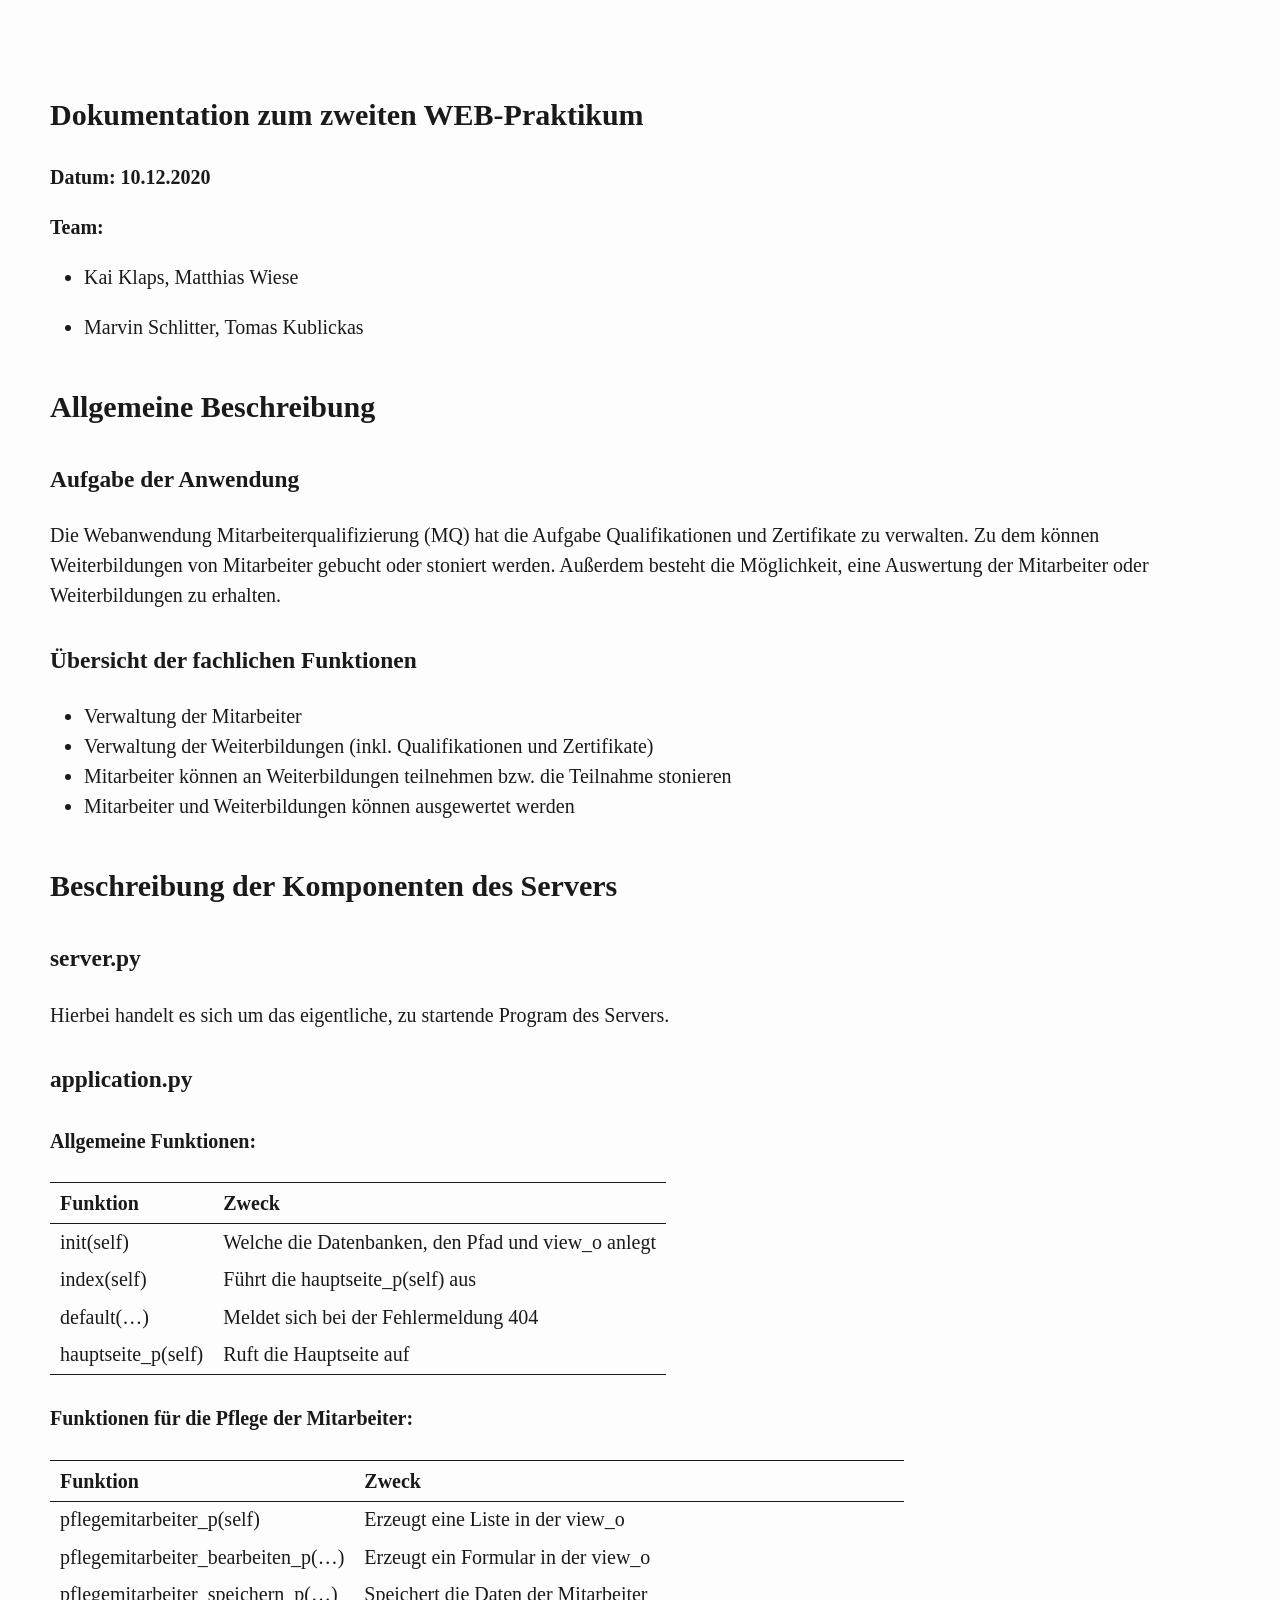
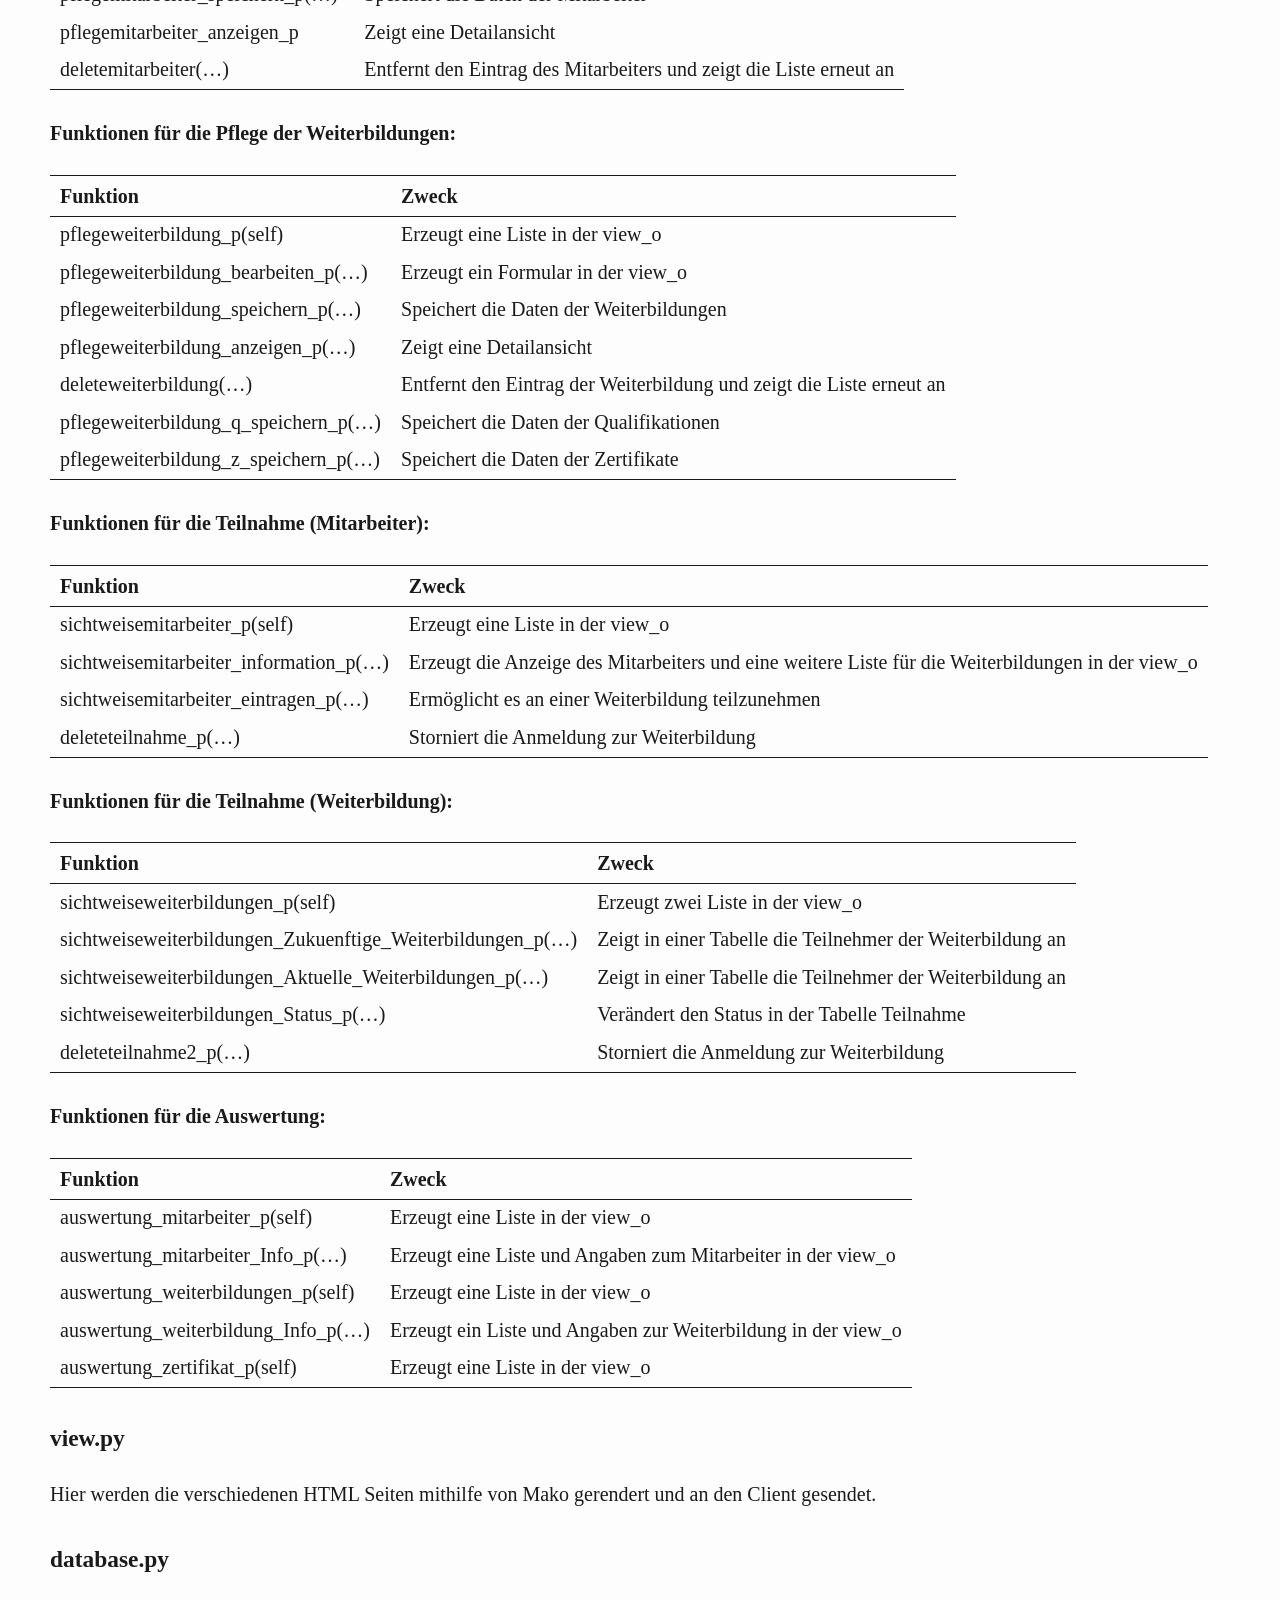
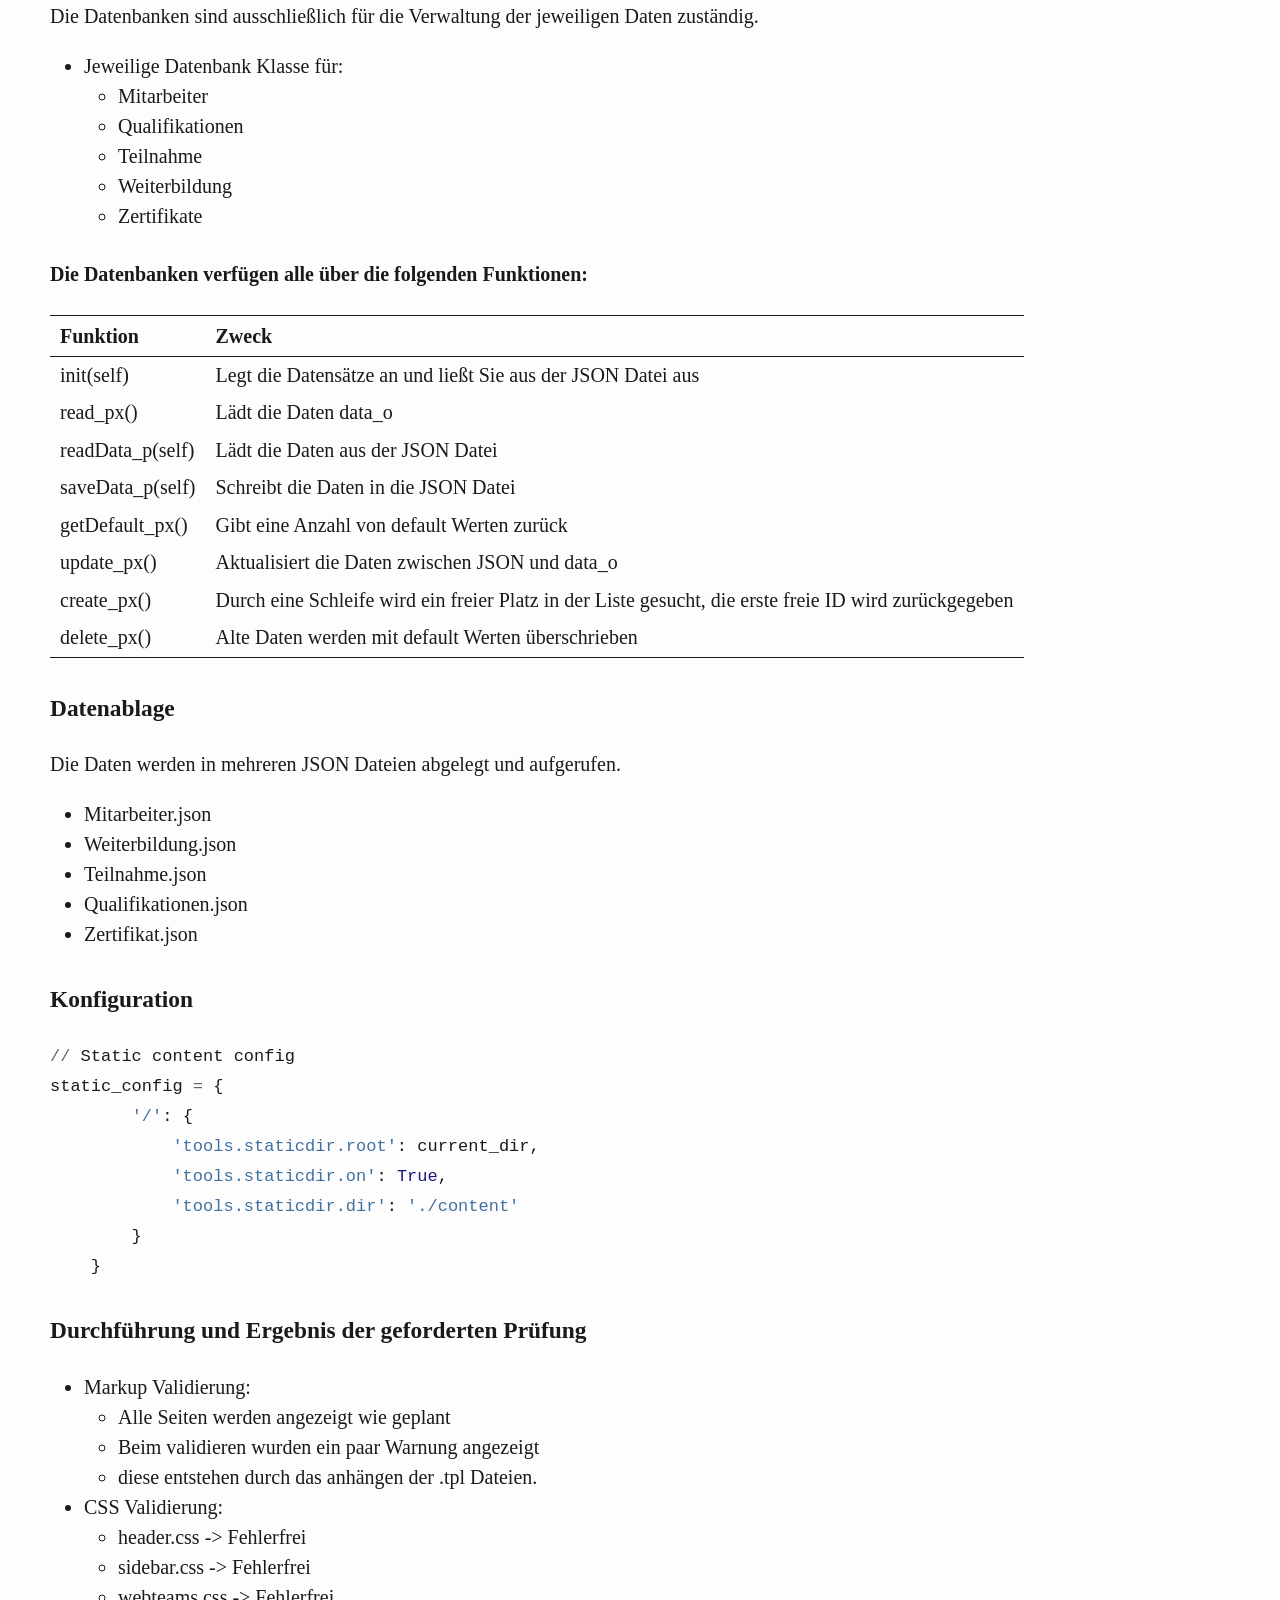
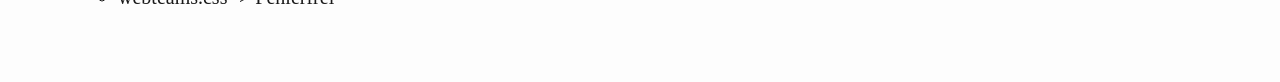
==== Praktikum-2/mq/doc/Doku.html @ 9170c2a6 "initial upload" ====
<!DOCTYPE html>
<html xmlns="http://www.w3.org/1999/xhtml" lang="" xml:lang="">
<head>
  <meta charset="utf-8" />
  <meta name="generator" content="pandoc" />
  <meta name="viewport" content="width=device-width, initial-scale=1.0, user-scalable=yes" />
  <title>Doku</title>
  <style>
    html {
      line-height: 1.5;
      font-family: Georgia, serif;
      font-size: 20px;
      color: #1a1a1a;
      background-color: #fdfdfd;
    }
    body {
      margin: 0 auto;
      max-width: 66em;
      padding-left: 50px;
      padding-right: 50px;
      padding-top: 50px;
      padding-bottom: 50px;
      hyphens: auto;
      word-wrap: break-word;
      text-rendering: optimizeLegibility;
      font-kerning: normal;
    }
    @media (max-width: 600px) {
      body {
        font-size: 0.9em;
        padding: 1em;
      }
    }
    @media print {
      body {
        background-color: transparent;
        color: black;
        font-size: 12pt;
      }
      p, h2, h3 {
        orphans: 3;
        widows: 3;
      }
      h2, h3, h4 {
        page-break-after: avoid;
      }
    }
    p {
      margin: 1em 0;
    }
    a {
      color: #1a1a1a;
    }
    a:visited {
      color: #1a1a1a;
    }
    img {
      max-width: 100%;
    }
    h1, h2, h3, h4, h5, h6 {
      margin-top: 1.4em;
    }
    h5, h6 {
      font-size: 1em;
      font-style: italic;
    }
    h6 {
      font-weight: normal;
    }
    ol, ul {
      padding-left: 1.7em;
      margin-top: 1em;
    }
    li > ol, li > ul {
      margin-top: 0;
    }
    blockquote {
      margin: 1em 0 1em 1.7em;
      padding-left: 1em;
      border-left: 2px solid #e6e6e6;
      color: #606060;
    }
    code {
      font-family: Menlo, Monaco, 'Lucida Console', Consolas, monospace;
      font-size: 85%;
      margin: 0;
    }
    pre {
      margin: 1em 0;
      overflow: auto;
    }
    pre code {
      padding: 0;
      overflow: visible;
    }
    .sourceCode {
     background-color: transparent;
     overflow: visible;
    }
    hr {
      background-color: #1a1a1a;
      border: none;
      height: 1px;
      margin: 1em 0;
    }
    table {
      margin: 1em 0;
      border-collapse: collapse;
      width: 100%;
      overflow-x: auto;
      display: block;
      font-variant-numeric: lining-nums tabular-nums;
    }
    table caption {
      margin-bottom: 0.75em;
    }
    tbody {
      margin-top: 0.5em;
      border-top: 1px solid #1a1a1a;
      border-bottom: 1px solid #1a1a1a;
    }
    th {
      border-top: 1px solid #1a1a1a;
      padding: 0.25em 0.5em 0.25em 0.5em;
    }
    td {
      padding: 0.125em 0.5em 0.25em 0.5em;
    }
    header {
      margin-bottom: 4em;
      text-align: center;
    }
    #TOC li {
      list-style: none;
    }
    #TOC a:not(:hover) {
      text-decoration: none;
    }
    code{white-space: pre-wrap;}
    span.smallcaps{font-variant: small-caps;}
    span.underline{text-decoration: underline;}
    div.column{display: inline-block; vertical-align: top; width: 50%;}
    div.hanging-indent{margin-left: 1.5em; text-indent: -1.5em;}
    ul.task-list{list-style: none;}
    pre > code.sourceCode { white-space: pre; position: relative; }
    pre > code.sourceCode > span { display: inline-block; line-height: 1.25; }
    pre > code.sourceCode > span:empty { height: 1.2em; }
    code.sourceCode > span { color: inherit; text-decoration: inherit; }
    div.sourceCode { margin: 1em 0; }
    pre.sourceCode { margin: 0; }
    @media screen {
    div.sourceCode { overflow: auto; }
    }
    @media print {
    pre > code.sourceCode { white-space: pre-wrap; }
    pre > code.sourceCode > span { text-indent: -5em; padding-left: 5em; }
    }
    pre.numberSource code
      { counter-reset: source-line 0; }
    pre.numberSource code > span
      { position: relative; left: -4em; counter-increment: source-line; }
    pre.numberSource code > span > a:first-child::before
      { content: counter(source-line);
        position: relative; left: -1em; text-align: right; vertical-align: baseline;
        border: none; display: inline-block;
        -webkit-touch-callout: none; -webkit-user-select: none;
        -khtml-user-select: none; -moz-user-select: none;
        -ms-user-select: none; user-select: none;
        padding: 0 4px; width: 4em;
        color: #aaaaaa;
      }
    pre.numberSource { margin-left: 3em; border-left: 1px solid #aaaaaa;  padding-left: 4px; }
    div.sourceCode
      {   }
    @media screen {
    pre > code.sourceCode > span > a:first-child::before { text-decoration: underline; }
    }
    code span.al { color: #ff0000; font-weight: bold; } /* Alert */
    code span.an { color: #60a0b0; font-weight: bold; font-style: italic; } /* Annotation */
    code span.at { color: #7d9029; } /* Attribute */
    code span.bn { color: #40a070; } /* BaseN */
    code span.bu { } /* BuiltIn */
    code span.cf { color: #007020; font-weight: bold; } /* ControlFlow */
    code span.ch { color: #4070a0; } /* Char */
    code span.cn { color: #880000; } /* Constant */
    code span.co { color: #60a0b0; font-style: italic; } /* Comment */
    code span.cv { color: #60a0b0; font-weight: bold; font-style: italic; } /* CommentVar */
    code span.do { color: #ba2121; font-style: italic; } /* Documentation */
    code span.dt { color: #902000; } /* DataType */
    code span.dv { color: #40a070; } /* DecVal */
    code span.er { color: #ff0000; font-weight: bold; } /* Error */
    code span.ex { } /* Extension */
    code span.fl { color: #40a070; } /* Float */
    code span.fu { color: #06287e; } /* Function */
    code span.im { } /* Import */
    code span.in { color: #60a0b0; font-weight: bold; font-style: italic; } /* Information */
    code span.kw { color: #007020; font-weight: bold; } /* Keyword */
    code span.op { color: #666666; } /* Operator */
    code span.ot { color: #007020; } /* Other */
    code span.pp { color: #bc7a00; } /* Preprocessor */
    code span.sc { color: #4070a0; } /* SpecialChar */
    code span.ss { color: #bb6688; } /* SpecialString */
    code span.st { color: #4070a0; } /* String */
    code span.va { color: #19177c; } /* Variable */
    code span.vs { color: #4070a0; } /* VerbatimString */
    code span.wa { color: #60a0b0; font-weight: bold; font-style: italic; } /* Warning */
    .display.math{display: block; text-align: center; margin: 0.5rem auto;}
  </style>
  <!--[if lt IE 9]>
    <script src="//cdnjs.cloudflare.com/ajax/libs/html5shiv/3.7.3/html5shiv-printshiv.min.js"></script>
  <![endif]-->
</head>
<body>
<h2 id="dokumentation-zum-zweiten-web-praktikum">Dokumentation zum zweiten WEB-Praktikum</h2>
<p><strong>Datum: 10.12.2020</strong></p>
<p><strong>Team:</strong></p>
<ul>
<li><p>Kai Klaps, Matthias Wiese</p></li>
<li><p>Marvin Schlitter, Tomas Kublickas</p></li>
</ul>
<h2 id="allgemeine-beschreibung">Allgemeine Beschreibung</h2>
<h3 id="aufgabe-der-anwendung">Aufgabe der Anwendung</h3>
<p>Die Webanwendung Mitarbeiterqualifizierung (MQ) hat die Aufgabe Qualifikationen und Zertifikate zu verwalten. Zu dem können Weiterbildungen von Mitarbeiter gebucht oder stoniert werden. Außerdem besteht die Möglichkeit, eine Auswertung der Mitarbeiter oder Weiterbildungen zu erhalten.</p>
<h3 id="übersicht-der-fachlichen-funktionen">Übersicht der fachlichen Funktionen</h3>
<ul>
<li>Verwaltung der Mitarbeiter</li>
<li>Verwaltung der Weiterbildungen (inkl. Qualifikationen und Zertifikate)</li>
<li>Mitarbeiter können an Weiterbildungen teilnehmen bzw. die Teilnahme stonieren</li>
<li>Mitarbeiter und Weiterbildungen können ausgewertet werden</li>
</ul>
<h2 id="beschreibung-der-komponenten-des-servers">Beschreibung der Komponenten des Servers</h2>
<h3 id="server.py">server.py</h3>
<p>Hierbei handelt es sich um das eigentliche, zu startende Program des Servers.</p>
<h3 id="application.py">application.py</h3>
<h4 id="allgemeine-funktionen">Allgemeine Funktionen:</h4>
<table>
<thead>
<tr class="header">
<th style="text-align: left;">Funktion</th>
<th style="text-align: left;">Zweck</th>
</tr>
</thead>
<tbody>
<tr class="odd">
<td style="text-align: left;">init(self)</td>
<td style="text-align: left;">Welche die Datenbanken, den Pfad und view_o anlegt</td>
</tr>
<tr class="even">
<td style="text-align: left;">index(self)</td>
<td style="text-align: left;">Führt die hauptseite_p(self) aus</td>
</tr>
<tr class="odd">
<td style="text-align: left;">default(…)</td>
<td style="text-align: left;">Meldet sich bei der Fehlermeldung 404</td>
</tr>
<tr class="even">
<td style="text-align: left;">hauptseite_p(self)</td>
<td style="text-align: left;">Ruft die Hauptseite auf</td>
</tr>
</tbody>
</table>
<h4 id="funktionen-für-die-pflege-der-mitarbeiter">Funktionen für die Pflege der Mitarbeiter:</h4>
<table>
<thead>
<tr class="header">
<th style="text-align: left;">Funktion</th>
<th style="text-align: left;">Zweck</th>
</tr>
</thead>
<tbody>
<tr class="odd">
<td style="text-align: left;">pflegemitarbeiter_p(self)</td>
<td style="text-align: left;">Erzeugt eine Liste in der view_o</td>
</tr>
<tr class="even">
<td style="text-align: left;">pflegemitarbeiter_bearbeiten_p(…)</td>
<td style="text-align: left;">Erzeugt ein Formular in der view_o</td>
</tr>
<tr class="odd">
<td style="text-align: left;">pflegemitarbeiter_speichern_p(…)</td>
<td style="text-align: left;">Speichert die Daten der Mitarbeiter</td>
</tr>
<tr class="even">
<td style="text-align: left;">pflegemitarbeiter_anzeigen_p</td>
<td style="text-align: left;">Zeigt eine Detailansicht</td>
</tr>
<tr class="odd">
<td style="text-align: left;">deletemitarbeiter(…)</td>
<td style="text-align: left;">Entfernt den Eintrag des Mitarbeiters und zeigt die Liste erneut an</td>
</tr>
</tbody>
</table>
<h4 id="funktionen-für-die-pflege-der-weiterbildungen">Funktionen für die Pflege der Weiterbildungen:</h4>
<table>
<thead>
<tr class="header">
<th style="text-align: left;">Funktion</th>
<th style="text-align: left;">Zweck</th>
</tr>
</thead>
<tbody>
<tr class="odd">
<td style="text-align: left;">pflegeweiterbildung_p(self)</td>
<td style="text-align: left;">Erzeugt eine Liste in der view_o</td>
</tr>
<tr class="even">
<td style="text-align: left;">pflegeweiterbildung_bearbeiten_p(…)</td>
<td style="text-align: left;">Erzeugt ein Formular in der view_o</td>
</tr>
<tr class="odd">
<td style="text-align: left;">pflegeweiterbildung_speichern_p(…)</td>
<td style="text-align: left;">Speichert die Daten der Weiterbildungen</td>
</tr>
<tr class="even">
<td style="text-align: left;">pflegeweiterbildung_anzeigen_p(…)</td>
<td style="text-align: left;">Zeigt eine Detailansicht</td>
</tr>
<tr class="odd">
<td style="text-align: left;">deleteweiterbildung(…)</td>
<td style="text-align: left;">Entfernt den Eintrag der Weiterbildung und zeigt die Liste erneut an</td>
</tr>
<tr class="even">
<td style="text-align: left;">pflegeweiterbildung_q_speichern_p(…)</td>
<td style="text-align: left;">Speichert die Daten der Qualifikationen</td>
</tr>
<tr class="odd">
<td style="text-align: left;">pflegeweiterbildung_z_speichern_p(…)</td>
<td style="text-align: left;">Speichert die Daten der Zertifikate</td>
</tr>
</tbody>
</table>
<h4 id="funktionen-für-die-teilnahme-mitarbeiter">Funktionen für die Teilnahme (Mitarbeiter):</h4>
<table>
<thead>
<tr class="header">
<th style="text-align: left;">Funktion</th>
<th style="text-align: left;">Zweck</th>
</tr>
</thead>
<tbody>
<tr class="odd">
<td style="text-align: left;">sichtweisemitarbeiter_p(self)</td>
<td style="text-align: left;">Erzeugt eine Liste in der view_o</td>
</tr>
<tr class="even">
<td style="text-align: left;">sichtweisemitarbeiter_information_p(…)</td>
<td style="text-align: left;">Erzeugt die Anzeige des Mitarbeiters und eine weitere Liste für die Weiterbildungen in der view_o</td>
</tr>
<tr class="odd">
<td style="text-align: left;">sichtweisemitarbeiter_eintragen_p(…)</td>
<td style="text-align: left;">Ermöglicht es an einer Weiterbildung teilzunehmen</td>
</tr>
<tr class="even">
<td style="text-align: left;">deleteteilnahme_p(…)</td>
<td style="text-align: left;">Storniert die Anmeldung zur Weiterbildung</td>
</tr>
</tbody>
</table>
<h4 id="funktionen-für-die-teilnahme-weiterbildung">Funktionen für die Teilnahme (Weiterbildung):</h4>
<table>
<thead>
<tr class="header">
<th style="text-align: left;">Funktion</th>
<th style="text-align: left;">Zweck</th>
</tr>
</thead>
<tbody>
<tr class="odd">
<td style="text-align: left;">sichtweiseweiterbildungen_p(self)</td>
<td style="text-align: left;">Erzeugt zwei Liste in der view_o</td>
</tr>
<tr class="even">
<td style="text-align: left;">sichtweiseweiterbildungen_Zukuenftige_Weiterbildungen_p(…)</td>
<td style="text-align: left;">Zeigt in einer Tabelle die Teilnehmer der Weiterbildung an</td>
</tr>
<tr class="odd">
<td style="text-align: left;">sichtweiseweiterbildungen_Aktuelle_Weiterbildungen_p(…)</td>
<td style="text-align: left;">Zeigt in einer Tabelle die Teilnehmer der Weiterbildung an</td>
</tr>
<tr class="even">
<td style="text-align: left;">sichtweiseweiterbildungen_Status_p(…)</td>
<td style="text-align: left;">Verändert den Status in der Tabelle Teilnahme</td>
</tr>
<tr class="odd">
<td style="text-align: left;">deleteteilnahme2_p(…)</td>
<td style="text-align: left;">Storniert die Anmeldung zur Weiterbildung</td>
</tr>
</tbody>
</table>
<h4 id="funktionen-für-die-auswertung">Funktionen für die Auswertung:</h4>
<table>
<thead>
<tr class="header">
<th style="text-align: left;">Funktion</th>
<th style="text-align: left;">Zweck</th>
</tr>
</thead>
<tbody>
<tr class="odd">
<td style="text-align: left;">auswertung_mitarbeiter_p(self)</td>
<td style="text-align: left;">Erzeugt eine Liste in der view_o</td>
</tr>
<tr class="even">
<td style="text-align: left;">auswertung_mitarbeiter_Info_p(…)</td>
<td style="text-align: left;">Erzeugt eine Liste und Angaben zum Mitarbeiter in der view_o</td>
</tr>
<tr class="odd">
<td style="text-align: left;">auswertung_weiterbildungen_p(self)</td>
<td style="text-align: left;">Erzeugt eine Liste in der view_o</td>
</tr>
<tr class="even">
<td style="text-align: left;">auswertung_weiterbildung_Info_p(…)</td>
<td style="text-align: left;">Erzeugt ein Liste und Angaben zur Weiterbildung in der view_o</td>
</tr>
<tr class="odd">
<td style="text-align: left;">auswertung_zertifikat_p(self)</td>
<td style="text-align: left;">Erzeugt eine Liste in der view_o</td>
</tr>
</tbody>
</table>
<h3 id="view.py">view.py</h3>
<p>Hier werden die verschiedenen HTML Seiten mithilfe von Mako gerendert und an den Client gesendet.</p>
<h3 id="database.py">database.py</h3>
<p>Die Datenbanken sind ausschließlich für die Verwaltung der jeweiligen Daten zuständig.</p>
<ul>
<li>Jeweilige Datenbank Klasse für:
<ul>
<li>Mitarbeiter</li>
<li>Qualifikationen</li>
<li>Teilnahme</li>
<li>Weiterbildung</li>
<li>Zertifikate</li>
</ul></li>
</ul>
<h4 id="die-datenbanken-verfügen-alle-über-die-folgenden-funktionen">Die Datenbanken verfügen alle über die folgenden Funktionen:</h4>
<table>
<thead>
<tr class="header">
<th style="text-align: left;">Funktion</th>
<th style="text-align: left;">Zweck</th>
</tr>
</thead>
<tbody>
<tr class="odd">
<td style="text-align: left;">init(self)</td>
<td style="text-align: left;">Legt die Datensätze an und ließt Sie aus der JSON Datei aus</td>
</tr>
<tr class="even">
<td style="text-align: left;">read_px()</td>
<td style="text-align: left;">Lädt die Daten data_o</td>
</tr>
<tr class="odd">
<td style="text-align: left;">readData_p(self)</td>
<td style="text-align: left;">Lädt die Daten aus der JSON Datei</td>
</tr>
<tr class="even">
<td style="text-align: left;">saveData_p(self)</td>
<td style="text-align: left;">Schreibt die Daten in die JSON Datei</td>
</tr>
<tr class="odd">
<td style="text-align: left;">getDefault_px()</td>
<td style="text-align: left;">Gibt eine Anzahl von default Werten zurück</td>
</tr>
<tr class="even">
<td style="text-align: left;">update_px()</td>
<td style="text-align: left;">Aktualisiert die Daten zwischen JSON und data_o</td>
</tr>
<tr class="odd">
<td style="text-align: left;">create_px()</td>
<td style="text-align: left;">Durch eine Schleife wird ein freier Platz in der Liste gesucht, die erste freie ID wird zurückgegeben</td>
</tr>
<tr class="even">
<td style="text-align: left;">delete_px()</td>
<td style="text-align: left;">Alte Daten werden mit default Werten überschrieben</td>
</tr>
</tbody>
</table>
<h3 id="datenablage">Datenablage</h3>
<p>Die Daten werden in mehreren JSON Dateien abgelegt und aufgerufen.</p>
<ul>
<li>Mitarbeiter.json</li>
<li>Weiterbildung.json</li>
<li>Teilnahme.json</li>
<li>Qualifikationen.json</li>
<li>Zertifikat.json</li>
</ul>
<h3 id="konfiguration">Konfiguration</h3>
<div class="sourceCode" id="cb1"><pre class="sourceCode python"><code class="sourceCode python"><span id="cb1-1"><a href="#cb1-1" aria-hidden="true" tabindex="-1"></a><span class="op">//</span> Static content config</span>
<span id="cb1-2"><a href="#cb1-2" aria-hidden="true" tabindex="-1"></a>static_config <span class="op">=</span> {</span>
<span id="cb1-3"><a href="#cb1-3" aria-hidden="true" tabindex="-1"></a>        <span class="st">&#39;/&#39;</span>: {</span>
<span id="cb1-4"><a href="#cb1-4" aria-hidden="true" tabindex="-1"></a>            <span class="st">&#39;tools.staticdir.root&#39;</span>: current_dir,</span>
<span id="cb1-5"><a href="#cb1-5" aria-hidden="true" tabindex="-1"></a>            <span class="st">&#39;tools.staticdir.on&#39;</span>: <span class="va">True</span>,</span>
<span id="cb1-6"><a href="#cb1-6" aria-hidden="true" tabindex="-1"></a>            <span class="st">&#39;tools.staticdir.dir&#39;</span>: <span class="st">&#39;./content&#39;</span></span>
<span id="cb1-7"><a href="#cb1-7" aria-hidden="true" tabindex="-1"></a>        }</span>
<span id="cb1-8"><a href="#cb1-8" aria-hidden="true" tabindex="-1"></a>    }</span></code></pre></div>
<h3 id="durchführung-und-ergebnis-der-geforderten-prüfung">Durchführung und Ergebnis der geforderten Prüfung</h3>
<ul>
<li>Markup Validierung:
<ul>
<li>Alle Seiten werden angezeigt wie geplant</li>
<li>Beim validieren wurden ein paar Warnung angezeigt</li>
<li>diese entstehen durch das anhängen der .tpl Dateien.</li>
</ul></li>
<li>CSS Validierung:
<ul>
<li>header.css -&gt; Fehlerfrei</li>
<li>sidebar.css -&gt; Fehlerfrei</li>
<li>webteams.css -&gt; Fehlerfrei</li>
</ul></li>
</ul>
</body>
</html>
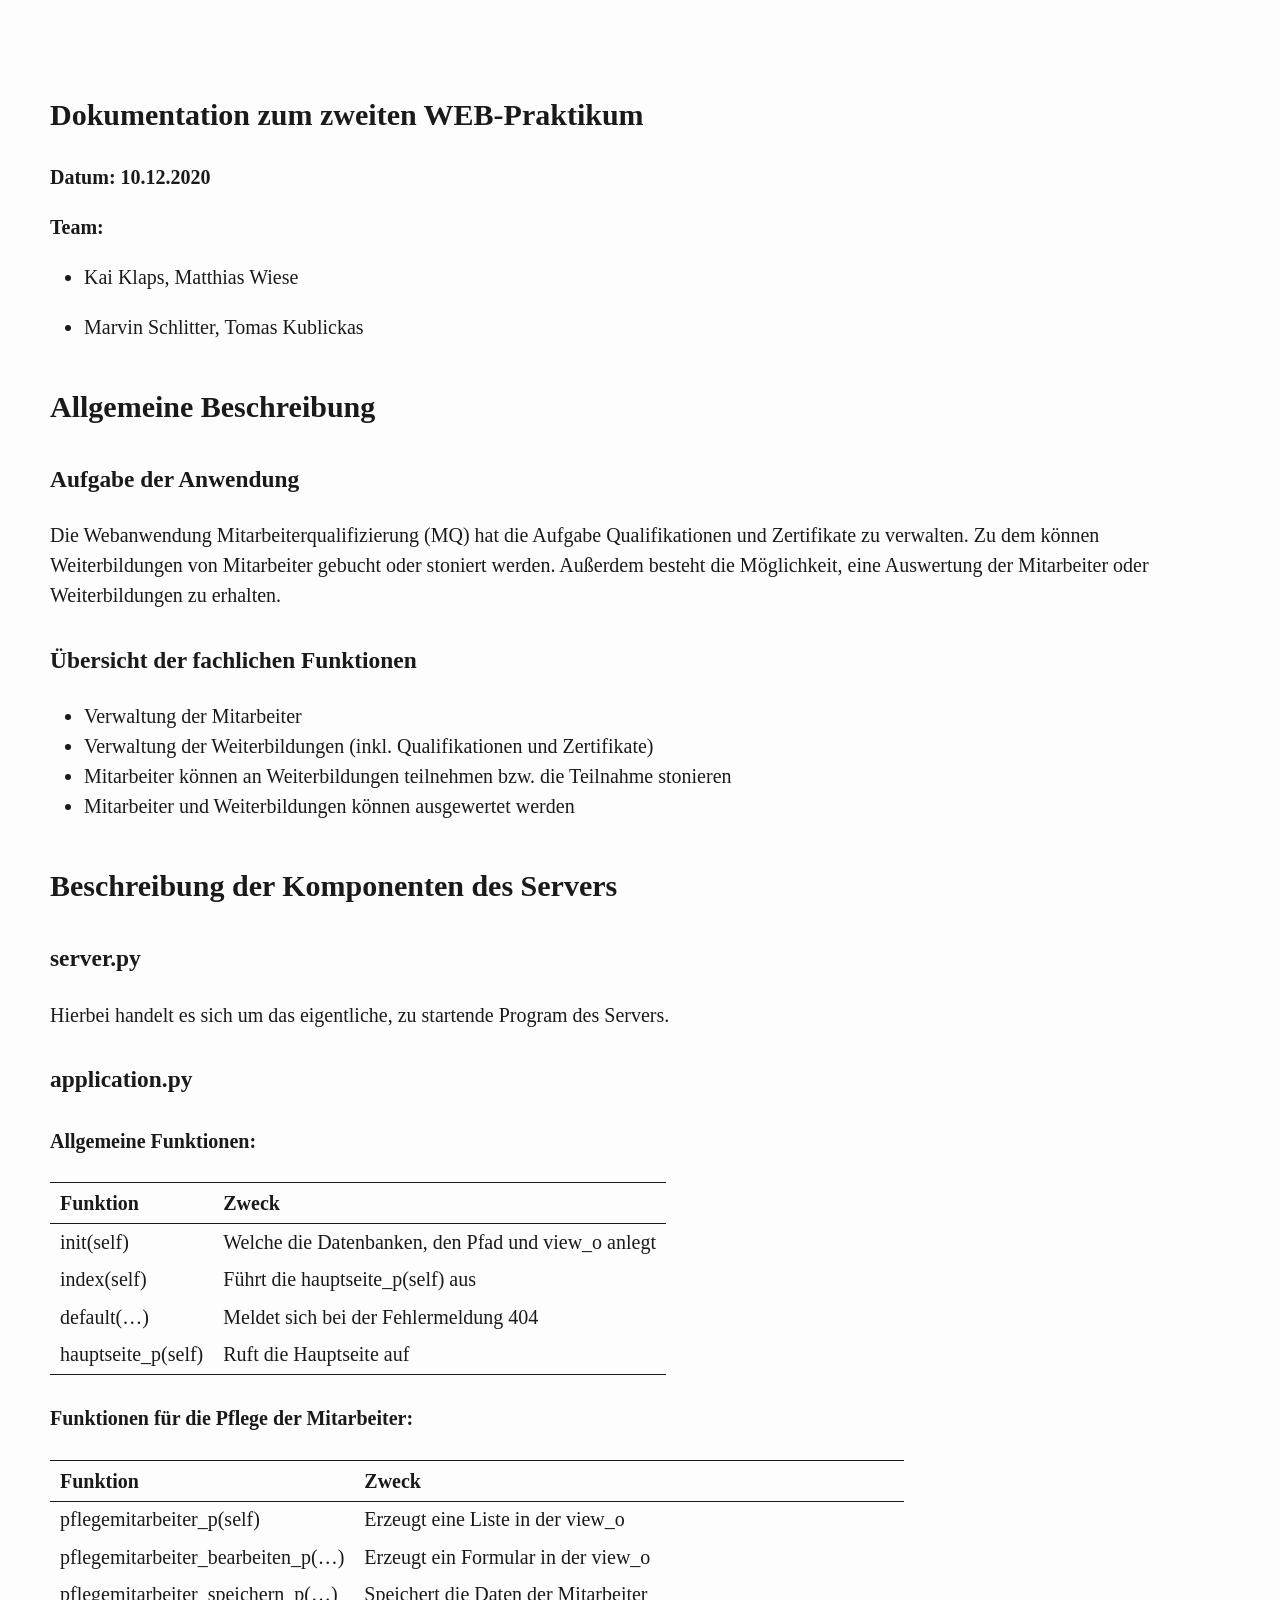
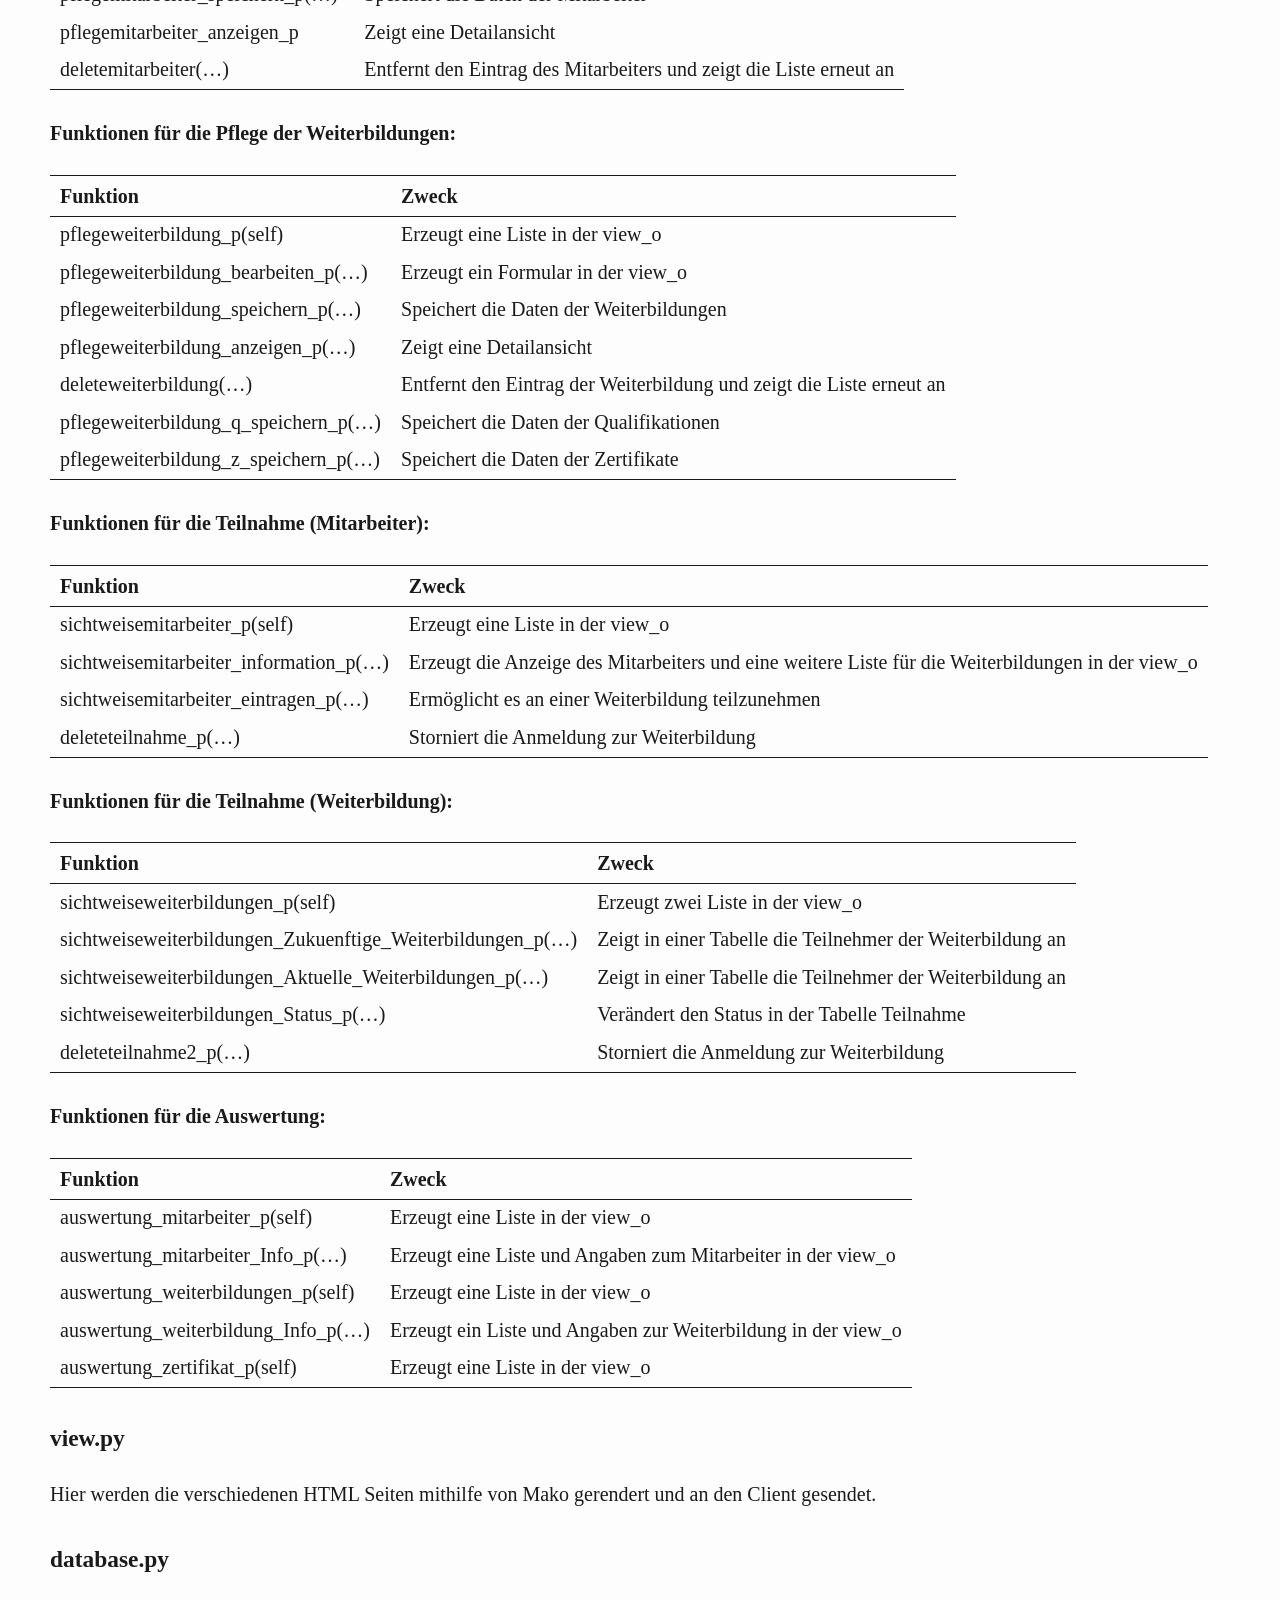
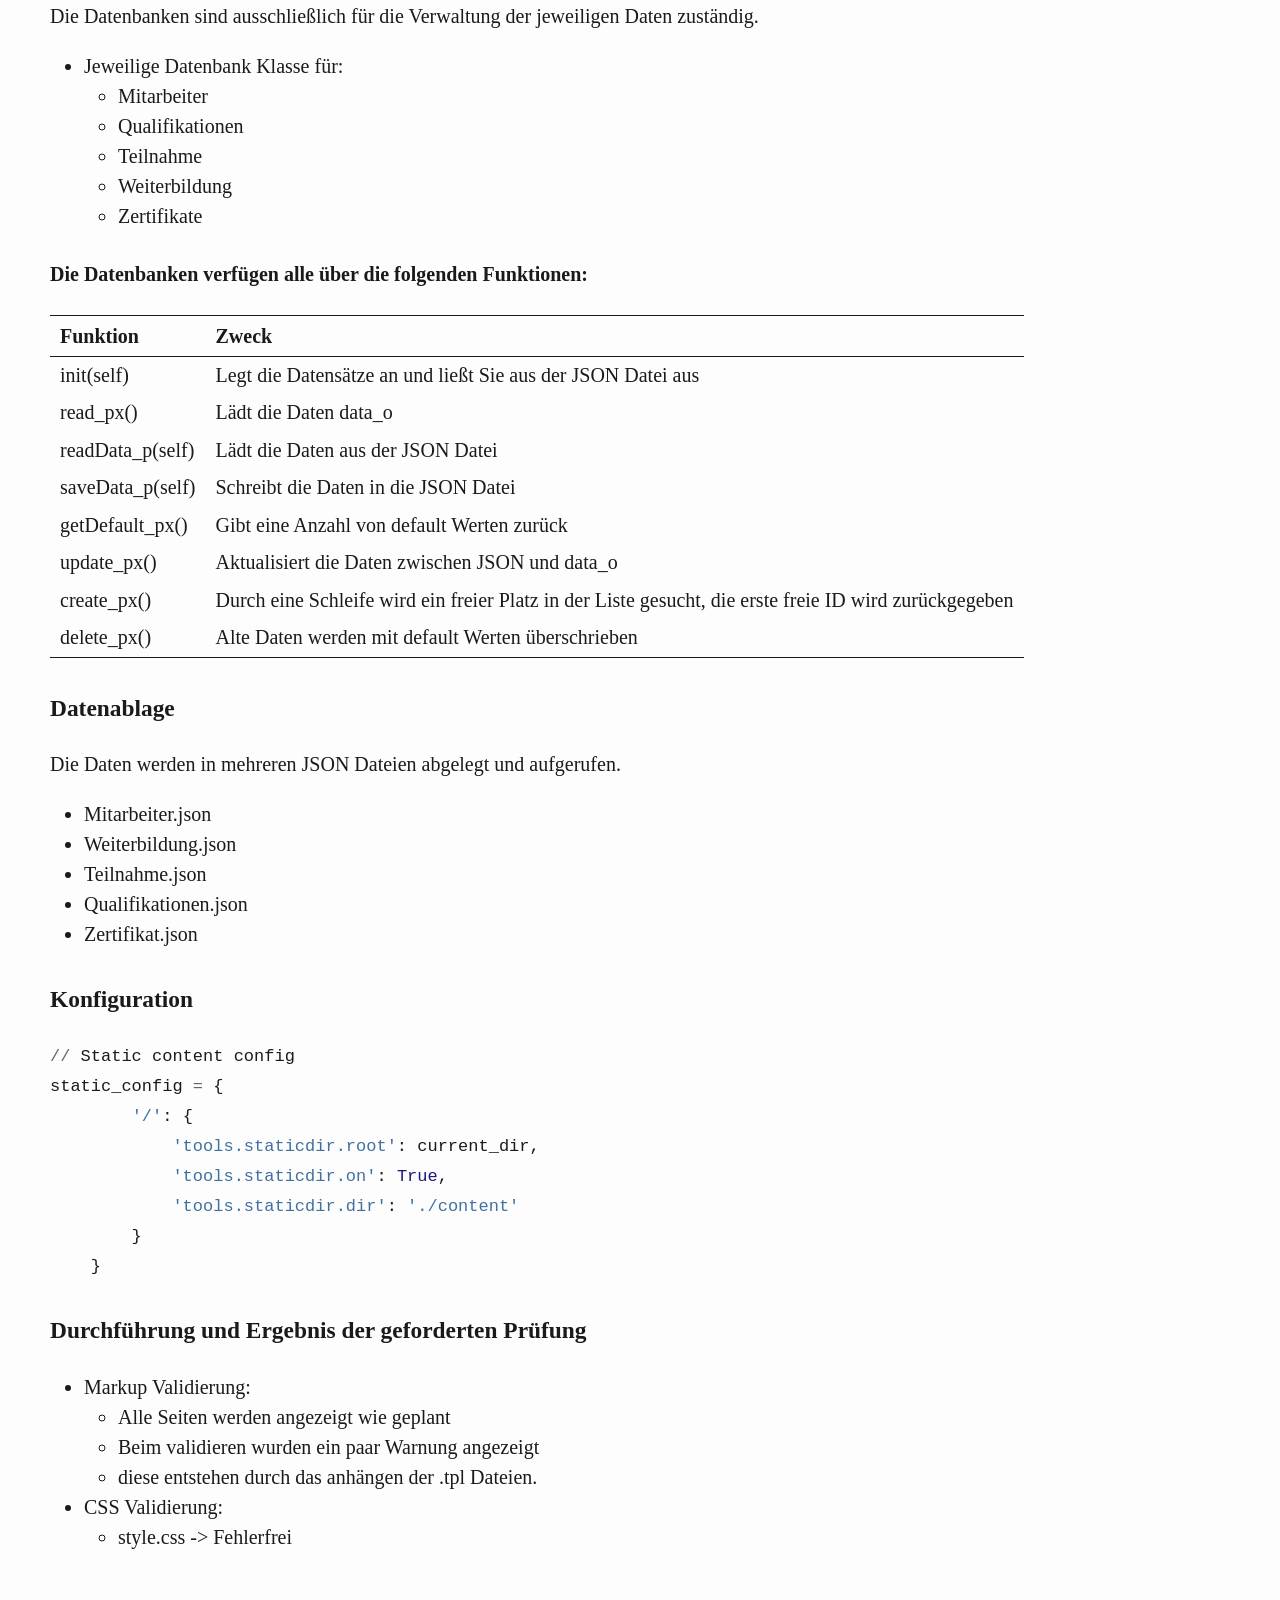
==== commit 85afe620: "fixed doku" ====
--- a/Praktikum-2/mq/doc/Doku.html
+++ b/Praktikum-2/mq/doc/Doku.html
@@ -503,9 +503,7 @@
 </ul></li>
 <li>CSS Validierung:
 <ul>
-<li>header.css -&gt; Fehlerfrei</li>
-<li>sidebar.css -&gt; Fehlerfrei</li>
-<li>webteams.css -&gt; Fehlerfrei</li>
+<li>style.css -&gt; Fehlerfrei</li>
 </ul></li>
 </ul>
 </body>
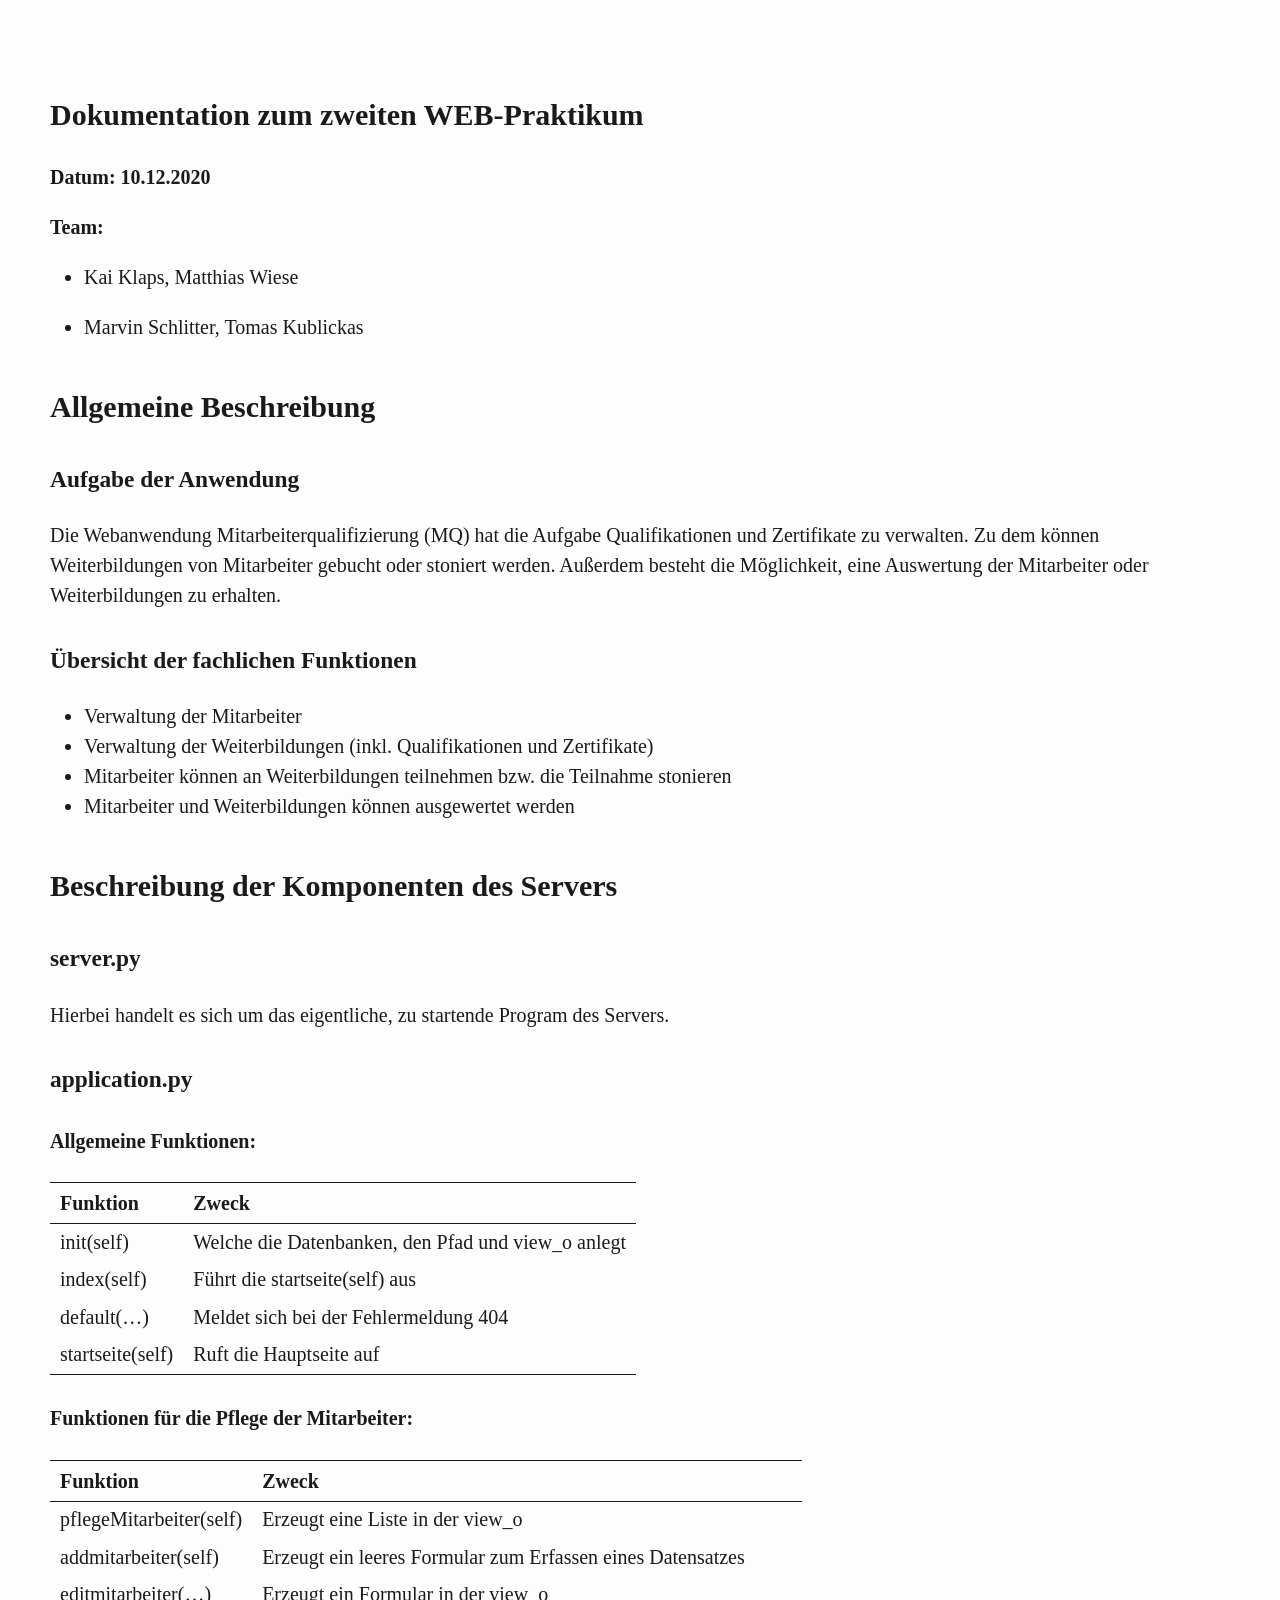
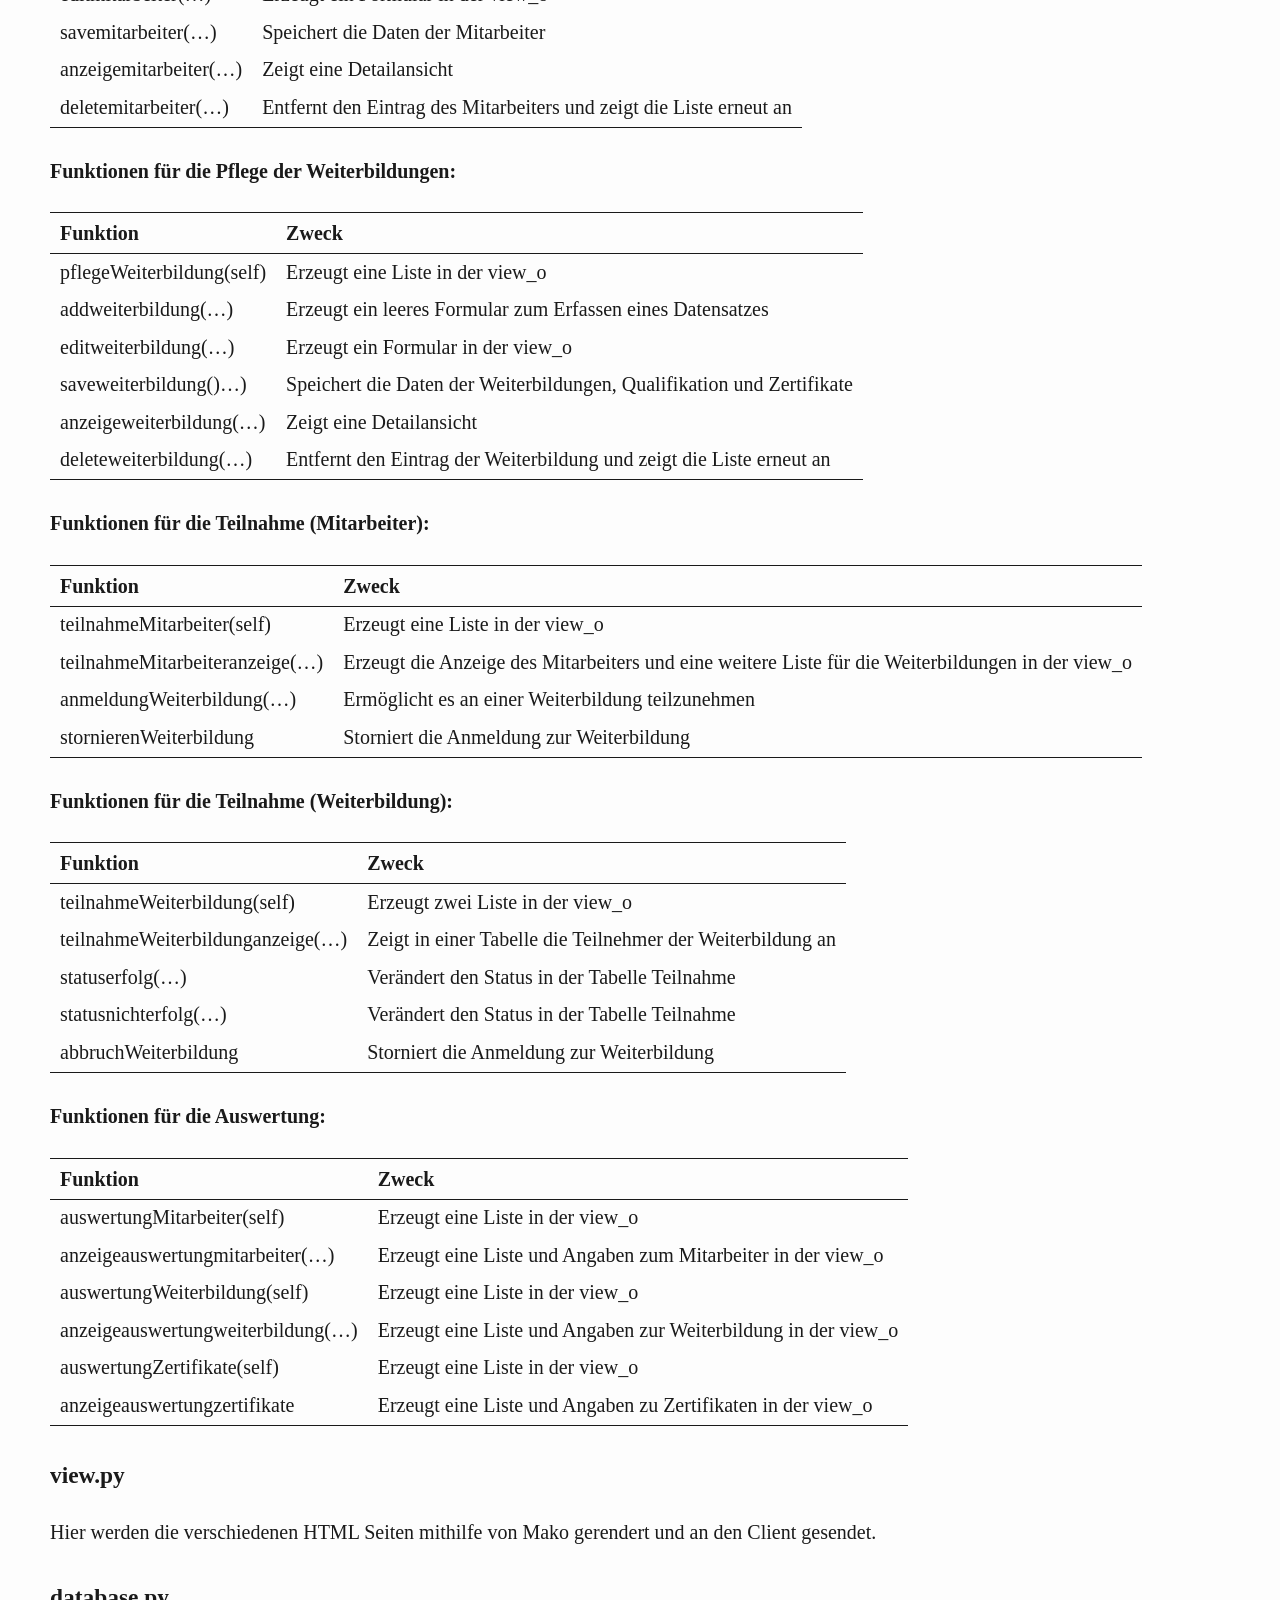
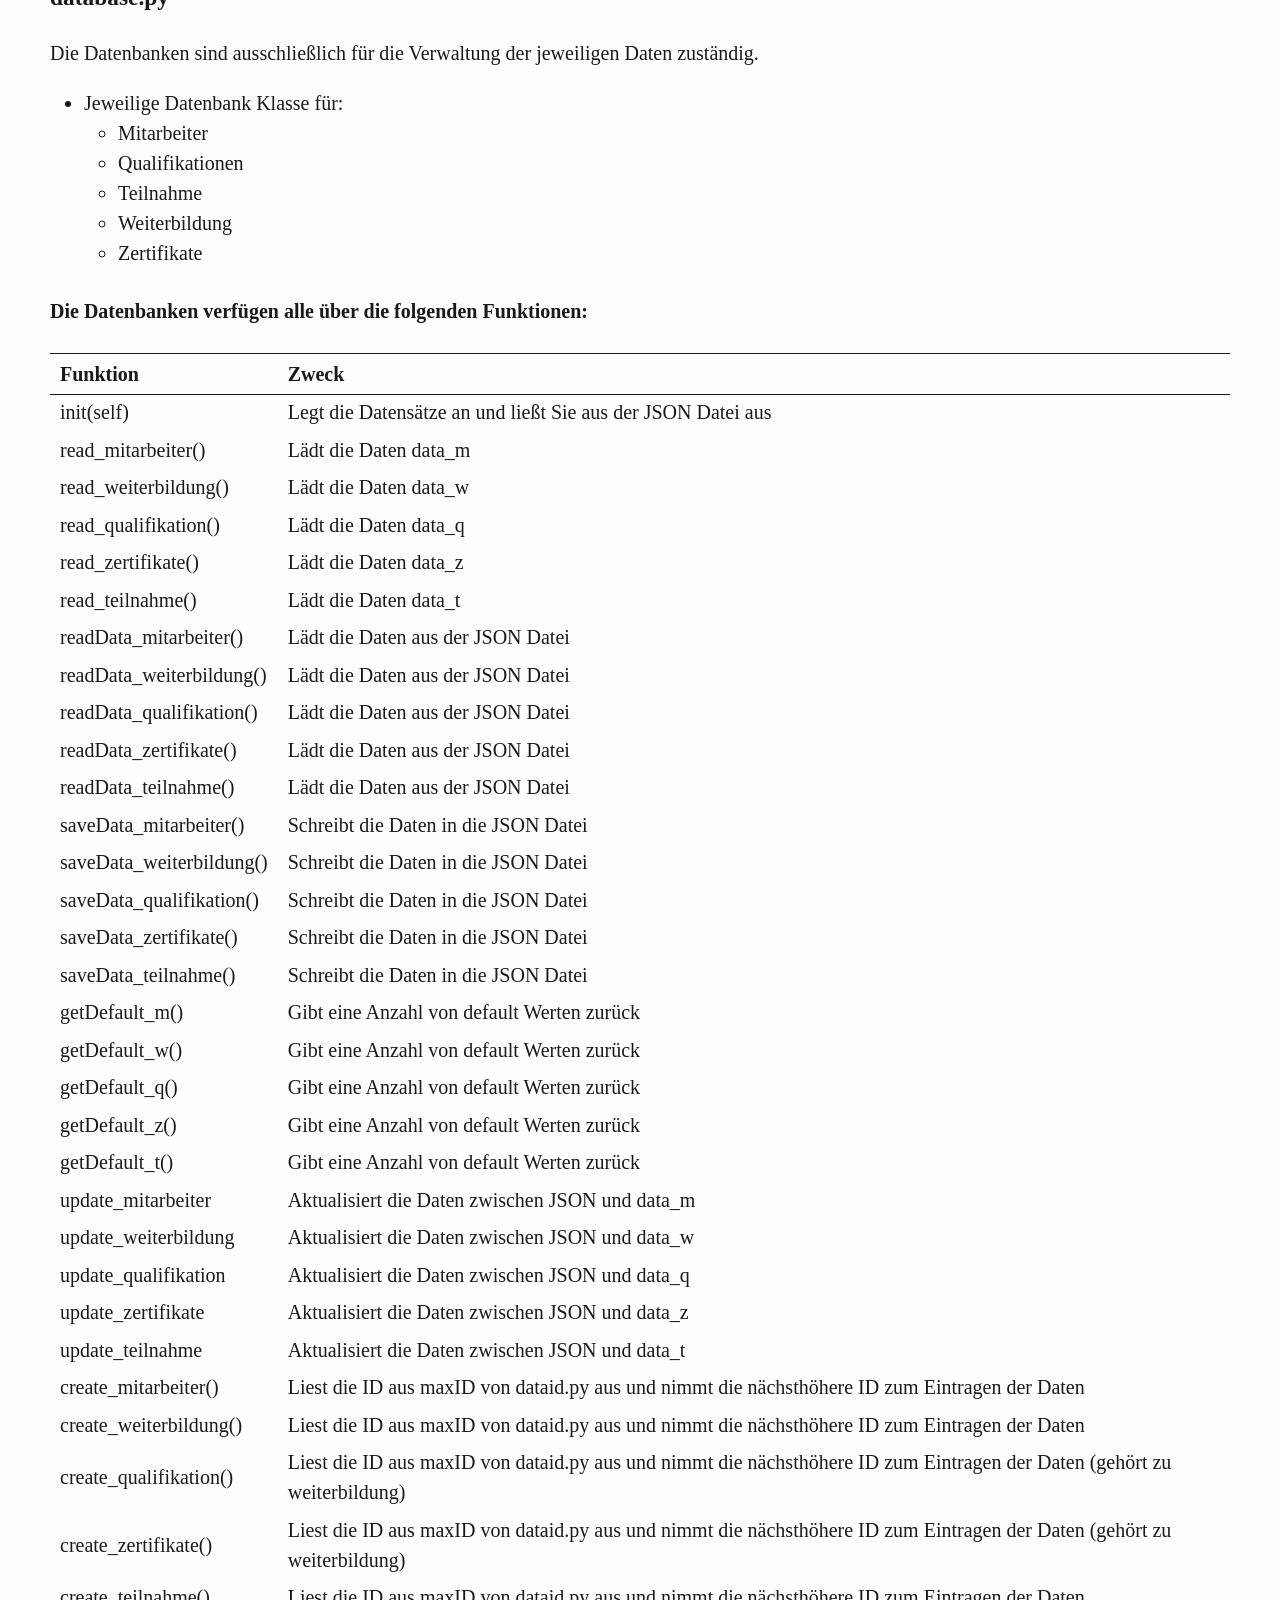
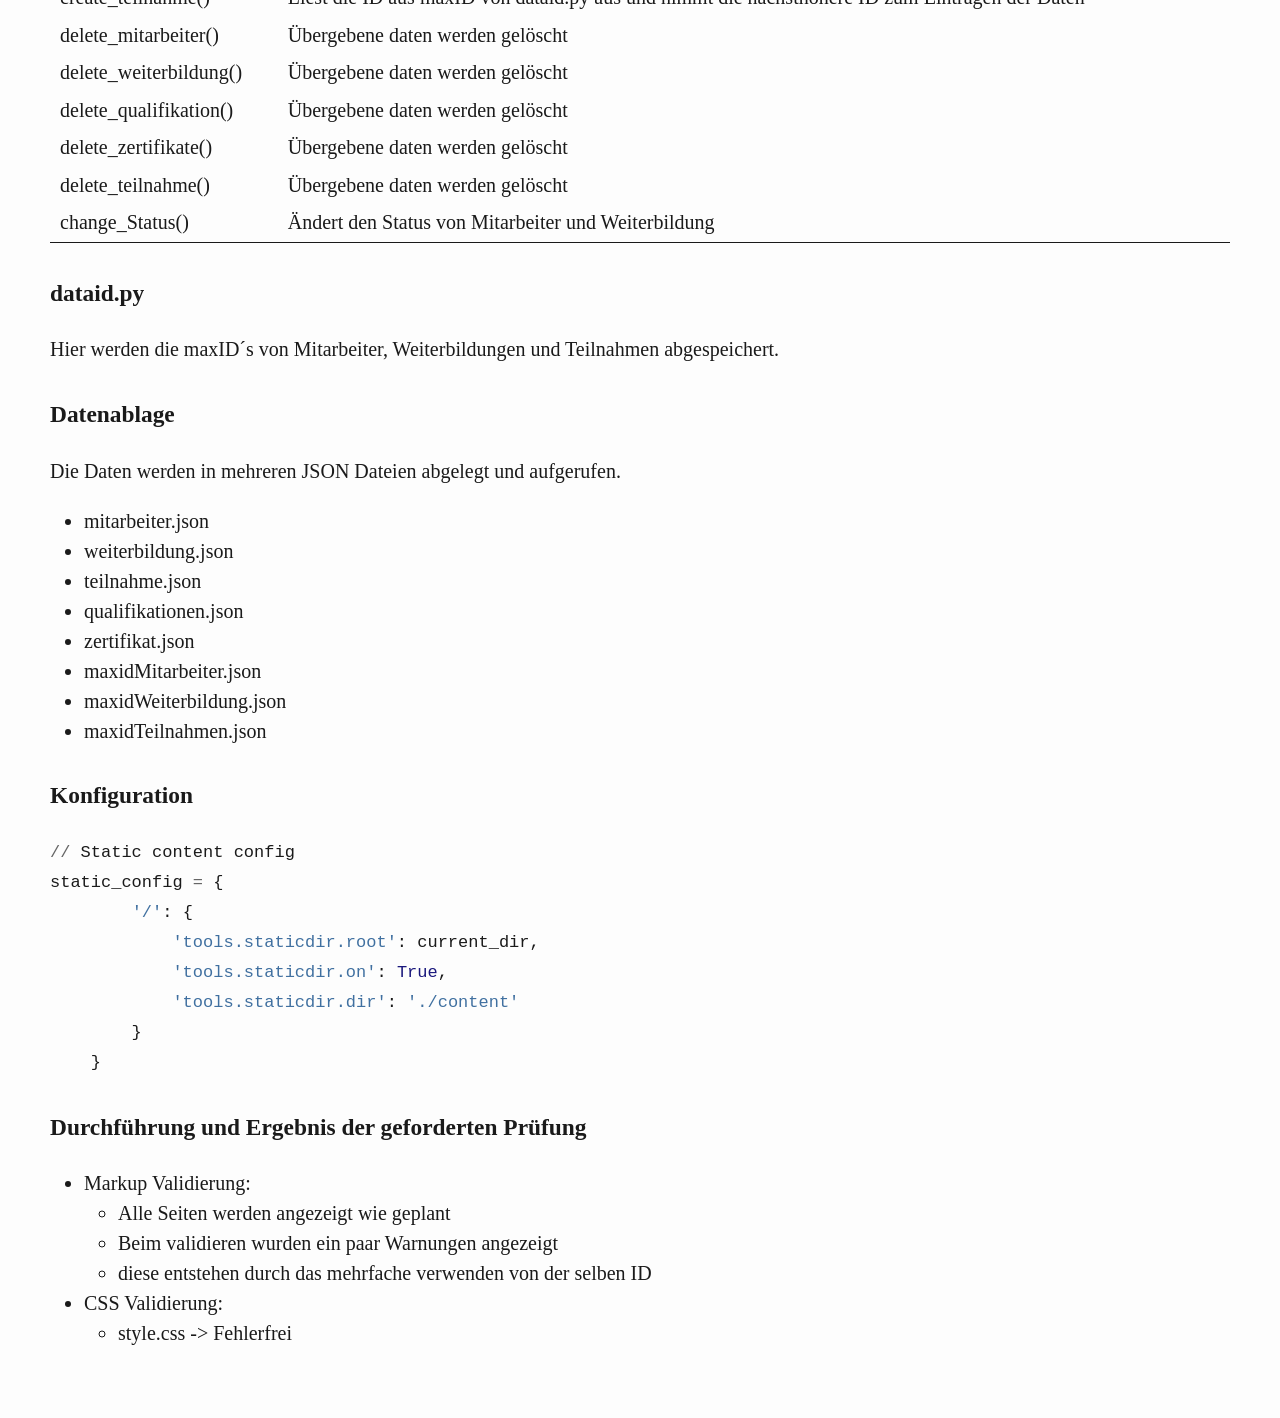
==== commit 43aa1299: "removed version 2" ====
--- a/Praktikum-2/mq/doc/Doku.html
+++ b/Praktikum-2/mq/doc/Doku.html
@@ -1,510 +1,635 @@
-<!DOCTYPE html>
-<html xmlns="http://www.w3.org/1999/xhtml" lang="" xml:lang="">
-<head>
-  <meta charset="utf-8" />
-  <meta name="generator" content="pandoc" />
-  <meta name="viewport" content="width=device-width, initial-scale=1.0, user-scalable=yes" />
-  <title>Doku</title>
-  <style>
-    html {
-      line-height: 1.5;
-      font-family: Georgia, serif;
-      font-size: 20px;
-      color: #1a1a1a;
-      background-color: #fdfdfd;
-    }
-    body {
-      margin: 0 auto;
-      max-width: 66em;
-      padding-left: 50px;
-      padding-right: 50px;
-      padding-top: 50px;
-      padding-bottom: 50px;
-      hyphens: auto;
-      word-wrap: break-word;
-      text-rendering: optimizeLegibility;
-      font-kerning: normal;
-    }
-    @media (max-width: 600px) {
-      body {
-        font-size: 0.9em;
-        padding: 1em;
-      }
-    }
-    @media print {
-      body {
-        background-color: transparent;
-        color: black;
-        font-size: 12pt;
-      }
-      p, h2, h3 {
-        orphans: 3;
-        widows: 3;
-      }
-      h2, h3, h4 {
-        page-break-after: avoid;
-      }
-    }
-    p {
-      margin: 1em 0;
-    }
-    a {
-      color: #1a1a1a;
-    }
-    a:visited {
-      color: #1a1a1a;
-    }
-    img {
-      max-width: 100%;
-    }
-    h1, h2, h3, h4, h5, h6 {
-      margin-top: 1.4em;
-    }
-    h5, h6 {
-      font-size: 1em;
-      font-style: italic;
-    }
-    h6 {
-      font-weight: normal;
-    }
-    ol, ul {
-      padding-left: 1.7em;
-      margin-top: 1em;
-    }
-    li > ol, li > ul {
-      margin-top: 0;
-    }
-    blockquote {
-      margin: 1em 0 1em 1.7em;
-      padding-left: 1em;
-      border-left: 2px solid #e6e6e6;
-      color: #606060;
-    }
-    code {
-      font-family: Menlo, Monaco, 'Lucida Console', Consolas, monospace;
-      font-size: 85%;
-      margin: 0;
-    }
-    pre {
-      margin: 1em 0;
-      overflow: auto;
-    }
-    pre code {
-      padding: 0;
-      overflow: visible;
-    }
-    .sourceCode {
-     background-color: transparent;
-     overflow: visible;
-    }
-    hr {
-      background-color: #1a1a1a;
-      border: none;
-      height: 1px;
-      margin: 1em 0;
-    }
-    table {
-      margin: 1em 0;
-      border-collapse: collapse;
-      width: 100%;
-      overflow-x: auto;
-      display: block;
-      font-variant-numeric: lining-nums tabular-nums;
-    }
-    table caption {
-      margin-bottom: 0.75em;
-    }
-    tbody {
-      margin-top: 0.5em;
-      border-top: 1px solid #1a1a1a;
-      border-bottom: 1px solid #1a1a1a;
-    }
-    th {
-      border-top: 1px solid #1a1a1a;
-      padding: 0.25em 0.5em 0.25em 0.5em;
-    }
-    td {
-      padding: 0.125em 0.5em 0.25em 0.5em;
-    }
-    header {
-      margin-bottom: 4em;
-      text-align: center;
-    }
-    #TOC li {
-      list-style: none;
-    }
-    #TOC a:not(:hover) {
-      text-decoration: none;
-    }
-    code{white-space: pre-wrap;}
-    span.smallcaps{font-variant: small-caps;}
-    span.underline{text-decoration: underline;}
-    div.column{display: inline-block; vertical-align: top; width: 50%;}
-    div.hanging-indent{margin-left: 1.5em; text-indent: -1.5em;}
-    ul.task-list{list-style: none;}
-    pre > code.sourceCode { white-space: pre; position: relative; }
-    pre > code.sourceCode > span { display: inline-block; line-height: 1.25; }
-    pre > code.sourceCode > span:empty { height: 1.2em; }
-    code.sourceCode > span { color: inherit; text-decoration: inherit; }
-    div.sourceCode { margin: 1em 0; }
-    pre.sourceCode { margin: 0; }
-    @media screen {
-    div.sourceCode { overflow: auto; }
-    }
-    @media print {
-    pre > code.sourceCode { white-space: pre-wrap; }
-    pre > code.sourceCode > span { text-indent: -5em; padding-left: 5em; }
-    }
-    pre.numberSource code
-      { counter-reset: source-line 0; }
-    pre.numberSource code > span
-      { position: relative; left: -4em; counter-increment: source-line; }
-    pre.numberSource code > span > a:first-child::before
-      { content: counter(source-line);
-        position: relative; left: -1em; text-align: right; vertical-align: baseline;
-        border: none; display: inline-block;
-        -webkit-touch-callout: none; -webkit-user-select: none;
-        -khtml-user-select: none; -moz-user-select: none;
-        -ms-user-select: none; user-select: none;
-        padding: 0 4px; width: 4em;
-        color: #aaaaaa;
-      }
-    pre.numberSource { margin-left: 3em; border-left: 1px solid #aaaaaa;  padding-left: 4px; }
-    div.sourceCode
-      {   }
-    @media screen {
-    pre > code.sourceCode > span > a:first-child::before { text-decoration: underline; }
-    }
-    code span.al { color: #ff0000; font-weight: bold; } /* Alert */
-    code span.an { color: #60a0b0; font-weight: bold; font-style: italic; } /* Annotation */
-    code span.at { color: #7d9029; } /* Attribute */
-    code span.bn { color: #40a070; } /* BaseN */
-    code span.bu { } /* BuiltIn */
-    code span.cf { color: #007020; font-weight: bold; } /* ControlFlow */
-    code span.ch { color: #4070a0; } /* Char */
-    code span.cn { color: #880000; } /* Constant */
-    code span.co { color: #60a0b0; font-style: italic; } /* Comment */
-    code span.cv { color: #60a0b0; font-weight: bold; font-style: italic; } /* CommentVar */
-    code span.do { color: #ba2121; font-style: italic; } /* Documentation */
-    code span.dt { color: #902000; } /* DataType */
-    code span.dv { color: #40a070; } /* DecVal */
-    code span.er { color: #ff0000; font-weight: bold; } /* Error */
-    code span.ex { } /* Extension */
-    code span.fl { color: #40a070; } /* Float */
-    code span.fu { color: #06287e; } /* Function */
-    code span.im { } /* Import */
-    code span.in { color: #60a0b0; font-weight: bold; font-style: italic; } /* Information */
-    code span.kw { color: #007020; font-weight: bold; } /* Keyword */
-    code span.op { color: #666666; } /* Operator */
-    code span.ot { color: #007020; } /* Other */
-    code span.pp { color: #bc7a00; } /* Preprocessor */
-    code span.sc { color: #4070a0; } /* SpecialChar */
-    code span.ss { color: #bb6688; } /* SpecialString */
-    code span.st { color: #4070a0; } /* String */
-    code span.va { color: #19177c; } /* Variable */
-    code span.vs { color: #4070a0; } /* VerbatimString */
-    code span.wa { color: #60a0b0; font-weight: bold; font-style: italic; } /* Warning */
-    .display.math{display: block; text-align: center; margin: 0.5rem auto;}
-  </style>
-  <!--[if lt IE 9]>
-    <script src="//cdnjs.cloudflare.com/ajax/libs/html5shiv/3.7.3/html5shiv-printshiv.min.js"></script>
-  <![endif]-->
-</head>
-<body>
-<h2 id="dokumentation-zum-zweiten-web-praktikum">Dokumentation zum zweiten WEB-Praktikum</h2>
-<p><strong>Datum: 10.12.2020</strong></p>
-<p><strong>Team:</strong></p>
-<ul>
-<li><p>Kai Klaps, Matthias Wiese</p></li>
-<li><p>Marvin Schlitter, Tomas Kublickas</p></li>
-</ul>
-<h2 id="allgemeine-beschreibung">Allgemeine Beschreibung</h2>
-<h3 id="aufgabe-der-anwendung">Aufgabe der Anwendung</h3>
-<p>Die Webanwendung Mitarbeiterqualifizierung (MQ) hat die Aufgabe Qualifikationen und Zertifikate zu verwalten. Zu dem können Weiterbildungen von Mitarbeiter gebucht oder stoniert werden. Außerdem besteht die Möglichkeit, eine Auswertung der Mitarbeiter oder Weiterbildungen zu erhalten.</p>
-<h3 id="übersicht-der-fachlichen-funktionen">Übersicht der fachlichen Funktionen</h3>
-<ul>
-<li>Verwaltung der Mitarbeiter</li>
-<li>Verwaltung der Weiterbildungen (inkl. Qualifikationen und Zertifikate)</li>
-<li>Mitarbeiter können an Weiterbildungen teilnehmen bzw. die Teilnahme stonieren</li>
-<li>Mitarbeiter und Weiterbildungen können ausgewertet werden</li>
-</ul>
-<h2 id="beschreibung-der-komponenten-des-servers">Beschreibung der Komponenten des Servers</h2>
-<h3 id="server.py">server.py</h3>
-<p>Hierbei handelt es sich um das eigentliche, zu startende Program des Servers.</p>
-<h3 id="application.py">application.py</h3>
-<h4 id="allgemeine-funktionen">Allgemeine Funktionen:</h4>
-<table>
-<thead>
-<tr class="header">
-<th style="text-align: left;">Funktion</th>
-<th style="text-align: left;">Zweck</th>
-</tr>
-</thead>
-<tbody>
-<tr class="odd">
-<td style="text-align: left;">init(self)</td>
-<td style="text-align: left;">Welche die Datenbanken, den Pfad und view_o anlegt</td>
-</tr>
-<tr class="even">
-<td style="text-align: left;">index(self)</td>
-<td style="text-align: left;">Führt die hauptseite_p(self) aus</td>
-</tr>
-<tr class="odd">
-<td style="text-align: left;">default(…)</td>
-<td style="text-align: left;">Meldet sich bei der Fehlermeldung 404</td>
-</tr>
-<tr class="even">
-<td style="text-align: left;">hauptseite_p(self)</td>
-<td style="text-align: left;">Ruft die Hauptseite auf</td>
-</tr>
-</tbody>
-</table>
-<h4 id="funktionen-für-die-pflege-der-mitarbeiter">Funktionen für die Pflege der Mitarbeiter:</h4>
-<table>
-<thead>
-<tr class="header">
-<th style="text-align: left;">Funktion</th>
-<th style="text-align: left;">Zweck</th>
-</tr>
-</thead>
-<tbody>
-<tr class="odd">
-<td style="text-align: left;">pflegemitarbeiter_p(self)</td>
-<td style="text-align: left;">Erzeugt eine Liste in der view_o</td>
-</tr>
-<tr class="even">
-<td style="text-align: left;">pflegemitarbeiter_bearbeiten_p(…)</td>
-<td style="text-align: left;">Erzeugt ein Formular in der view_o</td>
-</tr>
-<tr class="odd">
-<td style="text-align: left;">pflegemitarbeiter_speichern_p(…)</td>
-<td style="text-align: left;">Speichert die Daten der Mitarbeiter</td>
-</tr>
-<tr class="even">
-<td style="text-align: left;">pflegemitarbeiter_anzeigen_p</td>
-<td style="text-align: left;">Zeigt eine Detailansicht</td>
-</tr>
-<tr class="odd">
-<td style="text-align: left;">deletemitarbeiter(…)</td>
-<td style="text-align: left;">Entfernt den Eintrag des Mitarbeiters und zeigt die Liste erneut an</td>
-</tr>
-</tbody>
-</table>
-<h4 id="funktionen-für-die-pflege-der-weiterbildungen">Funktionen für die Pflege der Weiterbildungen:</h4>
-<table>
-<thead>
-<tr class="header">
-<th style="text-align: left;">Funktion</th>
-<th style="text-align: left;">Zweck</th>
-</tr>
-</thead>
-<tbody>
-<tr class="odd">
-<td style="text-align: left;">pflegeweiterbildung_p(self)</td>
-<td style="text-align: left;">Erzeugt eine Liste in der view_o</td>
-</tr>
-<tr class="even">
-<td style="text-align: left;">pflegeweiterbildung_bearbeiten_p(…)</td>
-<td style="text-align: left;">Erzeugt ein Formular in der view_o</td>
-</tr>
-<tr class="odd">
-<td style="text-align: left;">pflegeweiterbildung_speichern_p(…)</td>
-<td style="text-align: left;">Speichert die Daten der Weiterbildungen</td>
-</tr>
-<tr class="even">
-<td style="text-align: left;">pflegeweiterbildung_anzeigen_p(…)</td>
-<td style="text-align: left;">Zeigt eine Detailansicht</td>
-</tr>
-<tr class="odd">
-<td style="text-align: left;">deleteweiterbildung(…)</td>
-<td style="text-align: left;">Entfernt den Eintrag der Weiterbildung und zeigt die Liste erneut an</td>
-</tr>
-<tr class="even">
-<td style="text-align: left;">pflegeweiterbildung_q_speichern_p(…)</td>
-<td style="text-align: left;">Speichert die Daten der Qualifikationen</td>
-</tr>
-<tr class="odd">
-<td style="text-align: left;">pflegeweiterbildung_z_speichern_p(…)</td>
-<td style="text-align: left;">Speichert die Daten der Zertifikate</td>
-</tr>
-</tbody>
-</table>
-<h4 id="funktionen-für-die-teilnahme-mitarbeiter">Funktionen für die Teilnahme (Mitarbeiter):</h4>
-<table>
-<thead>
-<tr class="header">
-<th style="text-align: left;">Funktion</th>
-<th style="text-align: left;">Zweck</th>
-</tr>
-</thead>
-<tbody>
-<tr class="odd">
-<td style="text-align: left;">sichtweisemitarbeiter_p(self)</td>
-<td style="text-align: left;">Erzeugt eine Liste in der view_o</td>
-</tr>
-<tr class="even">
-<td style="text-align: left;">sichtweisemitarbeiter_information_p(…)</td>
-<td style="text-align: left;">Erzeugt die Anzeige des Mitarbeiters und eine weitere Liste für die Weiterbildungen in der view_o</td>
-</tr>
-<tr class="odd">
-<td style="text-align: left;">sichtweisemitarbeiter_eintragen_p(…)</td>
-<td style="text-align: left;">Ermöglicht es an einer Weiterbildung teilzunehmen</td>
-</tr>
-<tr class="even">
-<td style="text-align: left;">deleteteilnahme_p(…)</td>
-<td style="text-align: left;">Storniert die Anmeldung zur Weiterbildung</td>
-</tr>
-</tbody>
-</table>
-<h4 id="funktionen-für-die-teilnahme-weiterbildung">Funktionen für die Teilnahme (Weiterbildung):</h4>
-<table>
-<thead>
-<tr class="header">
-<th style="text-align: left;">Funktion</th>
-<th style="text-align: left;">Zweck</th>
-</tr>
-</thead>
-<tbody>
-<tr class="odd">
-<td style="text-align: left;">sichtweiseweiterbildungen_p(self)</td>
-<td style="text-align: left;">Erzeugt zwei Liste in der view_o</td>
-</tr>
-<tr class="even">
-<td style="text-align: left;">sichtweiseweiterbildungen_Zukuenftige_Weiterbildungen_p(…)</td>
-<td style="text-align: left;">Zeigt in einer Tabelle die Teilnehmer der Weiterbildung an</td>
-</tr>
-<tr class="odd">
-<td style="text-align: left;">sichtweiseweiterbildungen_Aktuelle_Weiterbildungen_p(…)</td>
-<td style="text-align: left;">Zeigt in einer Tabelle die Teilnehmer der Weiterbildung an</td>
-</tr>
-<tr class="even">
-<td style="text-align: left;">sichtweiseweiterbildungen_Status_p(…)</td>
-<td style="text-align: left;">Verändert den Status in der Tabelle Teilnahme</td>
-</tr>
-<tr class="odd">
-<td style="text-align: left;">deleteteilnahme2_p(…)</td>
-<td style="text-align: left;">Storniert die Anmeldung zur Weiterbildung</td>
-</tr>
-</tbody>
-</table>
-<h4 id="funktionen-für-die-auswertung">Funktionen für die Auswertung:</h4>
-<table>
-<thead>
-<tr class="header">
-<th style="text-align: left;">Funktion</th>
-<th style="text-align: left;">Zweck</th>
-</tr>
-</thead>
-<tbody>
-<tr class="odd">
-<td style="text-align: left;">auswertung_mitarbeiter_p(self)</td>
-<td style="text-align: left;">Erzeugt eine Liste in der view_o</td>
-</tr>
-<tr class="even">
-<td style="text-align: left;">auswertung_mitarbeiter_Info_p(…)</td>
-<td style="text-align: left;">Erzeugt eine Liste und Angaben zum Mitarbeiter in der view_o</td>
-</tr>
-<tr class="odd">
-<td style="text-align: left;">auswertung_weiterbildungen_p(self)</td>
-<td style="text-align: left;">Erzeugt eine Liste in der view_o</td>
-</tr>
-<tr class="even">
-<td style="text-align: left;">auswertung_weiterbildung_Info_p(…)</td>
-<td style="text-align: left;">Erzeugt ein Liste und Angaben zur Weiterbildung in der view_o</td>
-</tr>
-<tr class="odd">
-<td style="text-align: left;">auswertung_zertifikat_p(self)</td>
-<td style="text-align: left;">Erzeugt eine Liste in der view_o</td>
-</tr>
-</tbody>
-</table>
-<h3 id="view.py">view.py</h3>
-<p>Hier werden die verschiedenen HTML Seiten mithilfe von Mako gerendert und an den Client gesendet.</p>
-<h3 id="database.py">database.py</h3>
-<p>Die Datenbanken sind ausschließlich für die Verwaltung der jeweiligen Daten zuständig.</p>
-<ul>
-<li>Jeweilige Datenbank Klasse für:
-<ul>
-<li>Mitarbeiter</li>
-<li>Qualifikationen</li>
-<li>Teilnahme</li>
-<li>Weiterbildung</li>
-<li>Zertifikate</li>
-</ul></li>
-</ul>
-<h4 id="die-datenbanken-verfügen-alle-über-die-folgenden-funktionen">Die Datenbanken verfügen alle über die folgenden Funktionen:</h4>
-<table>
-<thead>
-<tr class="header">
-<th style="text-align: left;">Funktion</th>
-<th style="text-align: left;">Zweck</th>
-</tr>
-</thead>
-<tbody>
-<tr class="odd">
-<td style="text-align: left;">init(self)</td>
-<td style="text-align: left;">Legt die Datensätze an und ließt Sie aus der JSON Datei aus</td>
-</tr>
-<tr class="even">
-<td style="text-align: left;">read_px()</td>
-<td style="text-align: left;">Lädt die Daten data_o</td>
-</tr>
-<tr class="odd">
-<td style="text-align: left;">readData_p(self)</td>
-<td style="text-align: left;">Lädt die Daten aus der JSON Datei</td>
-</tr>
-<tr class="even">
-<td style="text-align: left;">saveData_p(self)</td>
-<td style="text-align: left;">Schreibt die Daten in die JSON Datei</td>
-</tr>
-<tr class="odd">
-<td style="text-align: left;">getDefault_px()</td>
-<td style="text-align: left;">Gibt eine Anzahl von default Werten zurück</td>
-</tr>
-<tr class="even">
-<td style="text-align: left;">update_px()</td>
-<td style="text-align: left;">Aktualisiert die Daten zwischen JSON und data_o</td>
-</tr>
-<tr class="odd">
-<td style="text-align: left;">create_px()</td>
-<td style="text-align: left;">Durch eine Schleife wird ein freier Platz in der Liste gesucht, die erste freie ID wird zurückgegeben</td>
-</tr>
-<tr class="even">
-<td style="text-align: left;">delete_px()</td>
-<td style="text-align: left;">Alte Daten werden mit default Werten überschrieben</td>
-</tr>
-</tbody>
-</table>
-<h3 id="datenablage">Datenablage</h3>
-<p>Die Daten werden in mehreren JSON Dateien abgelegt und aufgerufen.</p>
-<ul>
-<li>Mitarbeiter.json</li>
-<li>Weiterbildung.json</li>
-<li>Teilnahme.json</li>
-<li>Qualifikationen.json</li>
-<li>Zertifikat.json</li>
-</ul>
-<h3 id="konfiguration">Konfiguration</h3>
-<div class="sourceCode" id="cb1"><pre class="sourceCode python"><code class="sourceCode python"><span id="cb1-1"><a href="#cb1-1" aria-hidden="true" tabindex="-1"></a><span class="op">//</span> Static content config</span>
-<span id="cb1-2"><a href="#cb1-2" aria-hidden="true" tabindex="-1"></a>static_config <span class="op">=</span> {</span>
-<span id="cb1-3"><a href="#cb1-3" aria-hidden="true" tabindex="-1"></a>        <span class="st">&#39;/&#39;</span>: {</span>
-<span id="cb1-4"><a href="#cb1-4" aria-hidden="true" tabindex="-1"></a>            <span class="st">&#39;tools.staticdir.root&#39;</span>: current_dir,</span>
-<span id="cb1-5"><a href="#cb1-5" aria-hidden="true" tabindex="-1"></a>            <span class="st">&#39;tools.staticdir.on&#39;</span>: <span class="va">True</span>,</span>
-<span id="cb1-6"><a href="#cb1-6" aria-hidden="true" tabindex="-1"></a>            <span class="st">&#39;tools.staticdir.dir&#39;</span>: <span class="st">&#39;./content&#39;</span></span>
-<span id="cb1-7"><a href="#cb1-7" aria-hidden="true" tabindex="-1"></a>        }</span>
-<span id="cb1-8"><a href="#cb1-8" aria-hidden="true" tabindex="-1"></a>    }</span></code></pre></div>
-<h3 id="durchführung-und-ergebnis-der-geforderten-prüfung">Durchführung und Ergebnis der geforderten Prüfung</h3>
-<ul>
-<li>Markup Validierung:
-<ul>
-<li>Alle Seiten werden angezeigt wie geplant</li>
-<li>Beim validieren wurden ein paar Warnung angezeigt</li>
-<li>diese entstehen durch das anhängen der .tpl Dateien.</li>
-</ul></li>
-<li>CSS Validierung:
-<ul>
-<li>style.css -&gt; Fehlerfrei</li>
-</ul></li>
-</ul>
-</body>
-</html>
+<!DOCTYPE html>
+<html xmlns="http://www.w3.org/1999/xhtml" lang="" xml:lang="">
+<head>
+  <meta charset="utf-8" />
+  <meta name="generator" content="pandoc" />
+  <meta name="viewport" content="width=device-width, initial-scale=1.0, user-scalable=yes" />
+  <title>Doku</title>
+  <style>
+    html {
+      line-height: 1.5;
+      font-family: Georgia, serif;
+      font-size: 20px;
+      color: #1a1a1a;
+      background-color: #fdfdfd;
+    }
+    body {
+      margin: 0 auto;
+      max-width: 76em;
+      padding-left: 50px;
+      padding-right: 50px;
+      padding-top: 50px;
+      padding-bottom: 50px;
+      hyphens: auto;
+      word-wrap: break-word;
+      text-rendering: optimizeLegibility;
+      font-kerning: normal;
+    }
+    @media (max-width: 600px) {
+      body {
+        font-size: 0.9em;
+        padding: 1em;
+      }
+    }
+    @media print {
+      body {
+        background-color: transparent;
+        color: black;
+        font-size: 12pt;
+      }
+      p, h2, h3 {
+        orphans: 3;
+        widows: 3;
+      }
+      h2, h3, h4 {
+        page-break-after: avoid;
+      }
+    }
+    p {
+      margin: 1em 0;
+    }
+    a {
+      color: #1a1a1a;
+    }
+    a:visited {
+      color: #1a1a1a;
+    }
+    img {
+      max-width: 100%;
+    }
+    h1, h2, h3, h4, h5, h6 {
+      margin-top: 1.4em;
+    }
+    h5, h6 {
+      font-size: 1em;
+      font-style: italic;
+    }
+    h6 {
+      font-weight: normal;
+    }
+    ol, ul {
+      padding-left: 1.7em;
+      margin-top: 1em;
+    }
+    li > ol, li > ul {
+      margin-top: 0;
+    }
+    blockquote {
+      margin: 1em 0 1em 1.7em;
+      padding-left: 1em;
+      border-left: 2px solid #e6e6e6;
+      color: #606060;
+    }
+    code {
+      font-family: Menlo, Monaco, 'Lucida Console', Consolas, monospace;
+      font-size: 85%;
+      margin: 0;
+    }
+    pre {
+      margin: 1em 0;
+      overflow: auto;
+    }
+    pre code {
+      padding: 0;
+      overflow: visible;
+    }
+    .sourceCode {
+     background-color: transparent;
+     overflow: visible;
+    }
+    hr {
+      background-color: #1a1a1a;
+      border: none;
+      height: 1px;
+      margin: 1em 0;
+    }
+    table {
+      margin: 1em 0;
+      border-collapse: collapse;
+      width: 100%;
+      overflow-x: auto;
+      display: block;
+      font-variant-numeric: lining-nums tabular-nums;
+    }
+    table caption {
+      margin-bottom: 0.75em;
+    }
+    tbody {
+      margin-top: 0.5em;
+      border-top: 1px solid #1a1a1a;
+      border-bottom: 1px solid #1a1a1a;
+    }
+    th {
+      border-top: 1px solid #1a1a1a;
+      padding: 0.25em 0.5em 0.25em 0.5em;
+    }
+    td {
+      padding: 0.125em 0.5em 0.25em 0.5em;
+    }
+    header {
+      margin-bottom: 4em;
+      text-align: center;
+    }
+    #TOC li {
+      list-style: none;
+    }
+    #TOC a:not(:hover) {
+      text-decoration: none;
+    }
+    code{white-space: pre-wrap;}
+    span.smallcaps{font-variant: small-caps;}
+    span.underline{text-decoration: underline;}
+    div.column{display: inline-block; vertical-align: top; width: 50%;}
+    div.hanging-indent{margin-left: 1.5em; text-indent: -1.5em;}
+    ul.task-list{list-style: none;}
+    pre > code.sourceCode { white-space: pre; position: relative; }
+    pre > code.sourceCode > span { display: inline-block; line-height: 1.25; }
+    pre > code.sourceCode > span:empty { height: 1.2em; }
+    code.sourceCode > span { color: inherit; text-decoration: inherit; }
+    div.sourceCode { margin: 1em 0; }
+    pre.sourceCode { margin: 0; }
+    @media screen {
+    div.sourceCode { overflow: auto; }
+    }
+    @media print {
+    pre > code.sourceCode { white-space: pre-wrap; }
+    pre > code.sourceCode > span { text-indent: -5em; padding-left: 5em; }
+    }
+    pre.numberSource code
+      { counter-reset: source-line 0; }
+    pre.numberSource code > span
+      { position: relative; left: -4em; counter-increment: source-line; }
+    pre.numberSource code > span > a:first-child::before
+      { content: counter(source-line);
+        position: relative; left: -1em; text-align: right; vertical-align: baseline;
+        border: none; display: inline-block;
+        -webkit-touch-callout: none; -webkit-user-select: none;
+        -khtml-user-select: none; -moz-user-select: none;
+        -ms-user-select: none; user-select: none;
+        padding: 0 4px; width: 4em;
+        color: #aaaaaa;
+      }
+    pre.numberSource { margin-left: 3em; border-left: 1px solid #aaaaaa;  padding-left: 4px; }
+    div.sourceCode
+      {   }
+    @media screen {
+    pre > code.sourceCode > span > a:first-child::before { text-decoration: underline; }
+    }
+    code span.al { color: #ff0000; font-weight: bold; } /* Alert */
+    code span.an { color: #60a0b0; font-weight: bold; font-style: italic; } /* Annotation */
+    code span.at { color: #7d9029; } /* Attribute */
+    code span.bn { color: #40a070; } /* BaseN */
+    code span.bu { } /* BuiltIn */
+    code span.cf { color: #007020; font-weight: bold; } /* ControlFlow */
+    code span.ch { color: #4070a0; } /* Char */
+    code span.cn { color: #880000; } /* Constant */
+    code span.co { color: #60a0b0; font-style: italic; } /* Comment */
+    code span.cv { color: #60a0b0; font-weight: bold; font-style: italic; } /* CommentVar */
+    code span.do { color: #ba2121; font-style: italic; } /* Documentation */
+    code span.dt { color: #902000; } /* DataType */
+    code span.dv { color: #40a070; } /* DecVal */
+    code span.er { color: #ff0000; font-weight: bold; } /* Error */
+    code span.ex { } /* Extension */
+    code span.fl { color: #40a070; } /* Float */
+    code span.fu { color: #06287e; } /* Function */
+    code span.im { } /* Import */
+    code span.in { color: #60a0b0; font-weight: bold; font-style: italic; } /* Information */
+    code span.kw { color: #007020; font-weight: bold; } /* Keyword */
+    code span.op { color: #666666; } /* Operator */
+    code span.ot { color: #007020; } /* Other */
+    code span.pp { color: #bc7a00; } /* Preprocessor */
+    code span.sc { color: #4070a0; } /* SpecialChar */
+    code span.ss { color: #bb6688; } /* SpecialString */
+    code span.st { color: #4070a0; } /* String */
+    code span.va { color: #19177c; } /* Variable */
+    code span.vs { color: #4070a0; } /* VerbatimString */
+    code span.wa { color: #60a0b0; font-weight: bold; font-style: italic; } /* Warning */
+    .display.math{display: block; text-align: center; margin: 0.5rem auto;}
+  </style>
+  <!--[if lt IE 9]>
+    <script src="//cdnjs.cloudflare.com/ajax/libs/html5shiv/3.7.3/html5shiv-printshiv.min.js"></script>
+  <![endif]-->
+</head>
+<body>
+<h2 id="dokumentation-zum-zweiten-web-praktikum">Dokumentation zum zweiten WEB-Praktikum</h2>
+<p><strong>Datum: 10.12.2020</strong></p>
+<p><strong>Team:</strong></p>
+<ul>
+<li><p>Kai Klaps, Matthias Wiese</p></li>
+<li><p>Marvin Schlitter, Tomas Kublickas</p></li>
+</ul>
+<h2 id="allgemeine-beschreibung">Allgemeine Beschreibung</h2>
+<h3 id="aufgabe-der-anwendung">Aufgabe der Anwendung</h3>
+<p>Die Webanwendung Mitarbeiterqualifizierung (MQ) hat die Aufgabe Qualifikationen und Zertifikate zu verwalten. Zu dem können Weiterbildungen von Mitarbeiter gebucht oder stoniert werden. Außerdem besteht die Möglichkeit, eine Auswertung der Mitarbeiter oder Weiterbildungen zu erhalten.</p>
+<h3 id="übersicht-der-fachlichen-funktionen">Übersicht der fachlichen Funktionen</h3>
+<ul>
+<li>Verwaltung der Mitarbeiter</li>
+<li>Verwaltung der Weiterbildungen (inkl. Qualifikationen und Zertifikate)</li>
+<li>Mitarbeiter können an Weiterbildungen teilnehmen bzw. die Teilnahme stonieren</li>
+<li>Mitarbeiter und Weiterbildungen können ausgewertet werden</li>
+</ul>
+<h2 id="beschreibung-der-komponenten-des-servers">Beschreibung der Komponenten des Servers</h2>
+<h3 id="server.py">server.py</h3>
+<p>Hierbei handelt es sich um das eigentliche, zu startende Program des Servers.</p>
+<h3 id="application.py">application.py</h3>
+<h4 id="allgemeine-funktionen">Allgemeine Funktionen:</h4>
+<table>
+<thead>
+<tr class="header">
+<th style="text-align: left;">Funktion</th>
+<th style="text-align: left;">Zweck</th>
+</tr>
+</thead>
+<tbody>
+<tr class="odd">
+<td style="text-align: left;">init(self)</td>
+<td style="text-align: left;">Welche die Datenbanken, den Pfad und view_o anlegt</td>
+</tr>
+<tr class="even">
+<td style="text-align: left;">index(self)</td>
+<td style="text-align: left;">Führt die startseite(self) aus</td>
+</tr>
+<tr class="odd">
+<td style="text-align: left;">default(…)</td>
+<td style="text-align: left;">Meldet sich bei der Fehlermeldung 404</td>
+</tr>
+<tr class="even">
+<td style="text-align: left;">startseite(self)</td>
+<td style="text-align: left;">Ruft die Hauptseite auf</td>
+</tr>
+</tbody>
+</table>
+<h4 id="funktionen-für-die-pflege-der-mitarbeiter">Funktionen für die Pflege der Mitarbeiter:</h4>
+<table>
+<thead>
+<tr class="header">
+<th style="text-align: left;">Funktion</th>
+<th style="text-align: left;">Zweck</th>
+</tr>
+</thead>
+<tbody>
+<tr class="odd">
+<td style="text-align: left;">pflegeMitarbeiter(self)</td>
+<td style="text-align: left;">Erzeugt eine Liste in der view_o</td>
+</tr>
+<tr class="even">
+<td style="text-align: left;">addmitarbeiter(self)</td>
+<td style="text-align: left;">Erzeugt ein leeres Formular zum Erfassen eines Datensatzes</td>
+</tr>
+<tr class="odd">
+<td style="text-align: left;">editmitarbeiter(…)</td>
+<td style="text-align: left;">Erzeugt ein Formular in der view_o</td>
+</tr>
+<tr class="even">
+<td style="text-align: left;">savemitarbeiter(…)</td>
+<td style="text-align: left;">Speichert die Daten der Mitarbeiter</td>
+</tr>
+<tr class="odd">
+<td style="text-align: left;">anzeigemitarbeiter(…)</td>
+<td style="text-align: left;">Zeigt eine Detailansicht</td>
+</tr>
+<tr class="even">
+<td style="text-align: left;">deletemitarbeiter(…)</td>
+<td style="text-align: left;">Entfernt den Eintrag des Mitarbeiters und zeigt die Liste erneut an</td>
+</tr>
+</tbody>
+</table>
+<h4 id="funktionen-für-die-pflege-der-weiterbildungen">Funktionen für die Pflege der Weiterbildungen:</h4>
+<table>
+<thead>
+<tr class="header">
+<th style="text-align: left;">Funktion</th>
+<th style="text-align: left;">Zweck</th>
+</tr>
+</thead>
+<tbody>
+<tr class="odd">
+<td style="text-align: left;">pflegeWeiterbildung(self)</td>
+<td style="text-align: left;">Erzeugt eine Liste in der view_o</td>
+</tr>
+<tr class="even">
+<td style="text-align: left;">addweiterbildung(…)</td>
+<td style="text-align: left;">Erzeugt ein leeres Formular zum Erfassen eines Datensatzes</td>
+</tr>
+<tr class="odd">
+<td style="text-align: left;">editweiterbildung(…)</td>
+<td style="text-align: left;">Erzeugt ein Formular in der view_o</td>
+</tr>
+<tr class="even">
+<td style="text-align: left;">saveweiterbildung()…)</td>
+<td style="text-align: left;">Speichert die Daten der Weiterbildungen, Qualifikation und Zertifikate</td>
+</tr>
+<tr class="odd">
+<td style="text-align: left;">anzeigeweiterbildung(…)</td>
+<td style="text-align: left;">Zeigt eine Detailansicht</td>
+</tr>
+<tr class="even">
+<td style="text-align: left;">deleteweiterbildung(…)</td>
+<td style="text-align: left;">Entfernt den Eintrag der Weiterbildung und zeigt die Liste erneut an</td>
+</tr>
+</tbody>
+</table>
+<h4 id="funktionen-für-die-teilnahme-mitarbeiter">Funktionen für die Teilnahme (Mitarbeiter):</h4>
+<table>
+<thead>
+<tr class="header">
+<th style="text-align: left;">Funktion</th>
+<th style="text-align: left;">Zweck</th>
+</tr>
+</thead>
+<tbody>
+<tr class="odd">
+<td style="text-align: left;">teilnahmeMitarbeiter(self)</td>
+<td style="text-align: left;">Erzeugt eine Liste in der view_o</td>
+</tr>
+<tr class="even">
+<td style="text-align: left;">teilnahmeMitarbeiteranzeige(…)</td>
+<td style="text-align: left;">Erzeugt die Anzeige des Mitarbeiters und eine weitere Liste für die Weiterbildungen in der view_o</td>
+</tr>
+<tr class="odd">
+<td style="text-align: left;">anmeldungWeiterbildung(…)</td>
+<td style="text-align: left;">Ermöglicht es an einer Weiterbildung teilzunehmen</td>
+</tr>
+<tr class="even">
+<td style="text-align: left;">stornierenWeiterbildung</td>
+<td style="text-align: left;">Storniert die Anmeldung zur Weiterbildung</td>
+</tr>
+</tbody>
+</table>
+<h4 id="funktionen-für-die-teilnahme-weiterbildung">Funktionen für die Teilnahme (Weiterbildung):</h4>
+<table>
+<thead>
+<tr class="header">
+<th style="text-align: left;">Funktion</th>
+<th style="text-align: left;">Zweck</th>
+</tr>
+</thead>
+<tbody>
+<tr class="odd">
+<td style="text-align: left;">teilnahmeWeiterbildung(self)</td>
+<td style="text-align: left;">Erzeugt zwei Liste in der view_o</td>
+</tr>
+<tr class="even">
+<td style="text-align: left;">teilnahmeWeiterbildunganzeige(…)</td>
+<td style="text-align: left;">Zeigt in einer Tabelle die Teilnehmer der Weiterbildung an</td>
+</tr>
+<tr class="odd">
+<td style="text-align: left;">statuserfolg(…)</td>
+<td style="text-align: left;">Verändert den Status in der Tabelle Teilnahme</td>
+</tr>
+<tr class="even">
+<td style="text-align: left;">statusnichterfolg(…)</td>
+<td style="text-align: left;">Verändert den Status in der Tabelle Teilnahme</td>
+</tr>
+<tr class="odd">
+<td style="text-align: left;">abbruchWeiterbildung</td>
+<td style="text-align: left;">Storniert die Anmeldung zur Weiterbildung</td>
+</tr>
+</tbody>
+</table>
+<h4 id="funktionen-für-die-auswertung">Funktionen für die Auswertung:</h4>
+<table>
+<thead>
+<tr class="header">
+<th style="text-align: left;">Funktion</th>
+<th style="text-align: left;">Zweck</th>
+</tr>
+</thead>
+<tbody>
+<tr class="odd">
+<td style="text-align: left;">auswertungMitarbeiter(self)</td>
+<td style="text-align: left;">Erzeugt eine Liste in der view_o</td>
+</tr>
+<tr class="even">
+<td style="text-align: left;">anzeigeauswertungmitarbeiter(…)</td>
+<td style="text-align: left;">Erzeugt eine Liste und Angaben zum Mitarbeiter in der view_o</td>
+</tr>
+<tr class="odd">
+<td style="text-align: left;">auswertungWeiterbildung(self)</td>
+<td style="text-align: left;">Erzeugt eine Liste in der view_o</td>
+</tr>
+<tr class="even">
+<td style="text-align: left;">anzeigeauswertungweiterbildung(…)</td>
+<td style="text-align: left;">Erzeugt eine Liste und Angaben zur Weiterbildung in der view_o</td>
+</tr>
+<tr class="odd">
+<td style="text-align: left;">auswertungZertifikate(self)</td>
+<td style="text-align: left;">Erzeugt eine Liste in der view_o</td>
+</tr>
+<tr class="even">
+<td style="text-align: left;">anzeigeauswertungzertifikate</td>
+<td style="text-align: left;">Erzeugt eine Liste und Angaben zu Zertifikaten in der view_o</td>
+</tr>
+</tbody>
+</table>
+<h3 id="view.py">view.py</h3>
+<p>Hier werden die verschiedenen HTML Seiten mithilfe von Mako gerendert und an den Client gesendet.</p>
+<h3 id="database.py">database.py</h3>
+<p>Die Datenbanken sind ausschließlich für die Verwaltung der jeweiligen Daten zuständig.</p>
+<ul>
+<li>Jeweilige Datenbank Klasse für:
+<ul>
+<li>Mitarbeiter</li>
+<li>Qualifikationen</li>
+<li>Teilnahme</li>
+<li>Weiterbildung</li>
+<li>Zertifikate</li>
+</ul></li>
+</ul>
+<h4 id="die-datenbanken-verfügen-alle-über-die-folgenden-funktionen">Die Datenbanken verfügen alle über die folgenden Funktionen:</h4>
+<table>
+<thead>
+<tr class="header">
+<th style="text-align: left;">Funktion</th>
+<th style="text-align: left;">Zweck</th>
+</tr>
+</thead>
+<tbody>
+<tr class="odd">
+<td style="text-align: left;">init(self)</td>
+<td style="text-align: left;">Legt die Datensätze an und ließt Sie aus der JSON Datei aus</td>
+</tr>
+<tr class="even">
+<td style="text-align: left;">read_mitarbeiter()</td>
+<td style="text-align: left;">Lädt die Daten data_m</td>
+</tr>
+<tr class="odd">
+<td style="text-align: left;">read_weiterbildung()</td>
+<td style="text-align: left;">Lädt die Daten data_w</td>
+</tr>
+<tr class="even">
+<td style="text-align: left;">read_qualifikation()</td>
+<td style="text-align: left;">Lädt die Daten data_q</td>
+</tr>
+<tr class="odd">
+<td style="text-align: left;">read_zertifikate()</td>
+<td style="text-align: left;">Lädt die Daten data_z</td>
+</tr>
+<tr class="even">
+<td style="text-align: left;">read_teilnahme()</td>
+<td style="text-align: left;">Lädt die Daten data_t</td>
+</tr>
+<tr class="odd">
+<td style="text-align: left;">readData_mitarbeiter()</td>
+<td style="text-align: left;">Lädt die Daten aus der JSON Datei</td>
+</tr>
+<tr class="even">
+<td style="text-align: left;">readData_weiterbildung()</td>
+<td style="text-align: left;">Lädt die Daten aus der JSON Datei</td>
+</tr>
+<tr class="odd">
+<td style="text-align: left;">readData_qualifikation()</td>
+<td style="text-align: left;">Lädt die Daten aus der JSON Datei</td>
+</tr>
+<tr class="even">
+<td style="text-align: left;">readData_zertifikate()</td>
+<td style="text-align: left;">Lädt die Daten aus der JSON Datei</td>
+</tr>
+<tr class="odd">
+<td style="text-align: left;">readData_teilnahme()</td>
+<td style="text-align: left;">Lädt die Daten aus der JSON Datei</td>
+</tr>
+<tr class="even">
+<td style="text-align: left;">saveData_mitarbeiter()</td>
+<td style="text-align: left;">Schreibt die Daten in die JSON Datei</td>
+</tr>
+<tr class="odd">
+<td style="text-align: left;">saveData_weiterbildung()</td>
+<td style="text-align: left;">Schreibt die Daten in die JSON Datei</td>
+</tr>
+<tr class="even">
+<td style="text-align: left;">saveData_qualifikation()</td>
+<td style="text-align: left;">Schreibt die Daten in die JSON Datei</td>
+</tr>
+<tr class="odd">
+<td style="text-align: left;">saveData_zertifikate()</td>
+<td style="text-align: left;">Schreibt die Daten in die JSON Datei</td>
+</tr>
+<tr class="even">
+<td style="text-align: left;">saveData_teilnahme()</td>
+<td style="text-align: left;">Schreibt die Daten in die JSON Datei</td>
+</tr>
+<tr class="odd">
+<td style="text-align: left;">getDefault_m()</td>
+<td style="text-align: left;">Gibt eine Anzahl von default Werten zurück</td>
+</tr>
+<tr class="even">
+<td style="text-align: left;">getDefault_w()</td>
+<td style="text-align: left;">Gibt eine Anzahl von default Werten zurück</td>
+</tr>
+<tr class="odd">
+<td style="text-align: left;">getDefault_q()</td>
+<td style="text-align: left;">Gibt eine Anzahl von default Werten zurück</td>
+</tr>
+<tr class="even">
+<td style="text-align: left;">getDefault_z()</td>
+<td style="text-align: left;">Gibt eine Anzahl von default Werten zurück</td>
+</tr>
+<tr class="odd">
+<td style="text-align: left;">getDefault_t()</td>
+<td style="text-align: left;">Gibt eine Anzahl von default Werten zurück</td>
+</tr>
+<tr class="even">
+<td style="text-align: left;">update_mitarbeiter</td>
+<td style="text-align: left;">Aktualisiert die Daten zwischen JSON und data_m</td>
+</tr>
+<tr class="odd">
+<td style="text-align: left;">update_weiterbildung</td>
+<td style="text-align: left;">Aktualisiert die Daten zwischen JSON und data_w</td>
+</tr>
+<tr class="even">
+<td style="text-align: left;">update_qualifikation</td>
+<td style="text-align: left;">Aktualisiert die Daten zwischen JSON und data_q</td>
+</tr>
+<tr class="odd">
+<td style="text-align: left;">update_zertifikate</td>
+<td style="text-align: left;">Aktualisiert die Daten zwischen JSON und data_z</td>
+</tr>
+<tr class="even">
+<td style="text-align: left;">update_teilnahme</td>
+<td style="text-align: left;">Aktualisiert die Daten zwischen JSON und data_t</td>
+</tr>
+<tr class="odd">
+<td style="text-align: left;">create_mitarbeiter()</td>
+<td style="text-align: left;">Liest die ID aus maxID von dataid.py aus und nimmt die nächsthöhere ID zum Eintragen der Daten</td>
+</tr>
+<tr class="even">
+<td style="text-align: left;">create_weiterbildung()</td>
+<td style="text-align: left;">Liest die ID aus maxID von dataid.py aus und nimmt die nächsthöhere ID zum Eintragen der Daten</td>
+</tr>
+<tr class="odd">
+<td style="text-align: left;">create_qualifikation()</td>
+<td style="text-align: left;">Liest die ID aus maxID von dataid.py aus und nimmt die nächsthöhere ID zum Eintragen der Daten (gehört zu weiterbildung)</td>
+</tr>
+<tr class="even">
+<td style="text-align: left;">create_zertifikate()</td>
+<td style="text-align: left;">Liest die ID aus maxID von dataid.py aus und nimmt die nächsthöhere ID zum Eintragen der Daten (gehört zu weiterbildung)</td>
+</tr>
+<tr class="odd">
+<td style="text-align: left;">create_teilnahme()</td>
+<td style="text-align: left;">Liest die ID aus maxID von dataid.py aus und nimmt die nächsthöhere ID zum Eintragen der Daten</td>
+</tr>
+<tr class="even">
+<td style="text-align: left;">delete_mitarbeiter()</td>
+<td style="text-align: left;">Übergebene daten werden gelöscht</td>
+</tr>
+<tr class="odd">
+<td style="text-align: left;">delete_weiterbildung()</td>
+<td style="text-align: left;">Übergebene daten werden gelöscht</td>
+</tr>
+<tr class="even">
+<td style="text-align: left;">delete_qualifikation()</td>
+<td style="text-align: left;">Übergebene daten werden gelöscht</td>
+</tr>
+<tr class="odd">
+<td style="text-align: left;">delete_zertifikate()</td>
+<td style="text-align: left;">Übergebene daten werden gelöscht</td>
+</tr>
+<tr class="even">
+<td style="text-align: left;">delete_teilnahme()</td>
+<td style="text-align: left;">Übergebene daten werden gelöscht</td>
+</tr>
+<tr class="odd">
+<td style="text-align: left;">change_Status()</td>
+<td style="text-align: left;">Ändert den Status von Mitarbeiter und Weiterbildung</td>
+</tr>
+</tbody>
+</table>
+<h3 id="dataid.py">dataid.py</h3>
+<p>Hier werden die maxID´s von Mitarbeiter, Weiterbildungen und Teilnahmen abgespeichert.</p>
+<h3 id="datenablage">Datenablage</h3>
+<p>Die Daten werden in mehreren JSON Dateien abgelegt und aufgerufen.</p>
+<ul>
+<li>mitarbeiter.json</li>
+<li>weiterbildung.json</li>
+<li>teilnahme.json</li>
+<li>qualifikationen.json</li>
+<li>zertifikat.json</li>
+<li>maxidMitarbeiter.json</li>
+<li>maxidWeiterbildung.json</li>
+<li>maxidTeilnahmen.json</li>
+</ul>
+<h3 id="konfiguration">Konfiguration</h3>
+<div class="sourceCode" id="cb1"><pre class="sourceCode python"><code class="sourceCode python"><span id="cb1-1"><a href="#cb1-1" aria-hidden="true" tabindex="-1"></a><span class="op">//</span> Static content config</span>
+<span id="cb1-2"><a href="#cb1-2" aria-hidden="true" tabindex="-1"></a>static_config <span class="op">=</span> {</span>
+<span id="cb1-3"><a href="#cb1-3" aria-hidden="true" tabindex="-1"></a>        <span class="st">&#39;/&#39;</span>: {</span>
+<span id="cb1-4"><a href="#cb1-4" aria-hidden="true" tabindex="-1"></a>            <span class="st">&#39;tools.staticdir.root&#39;</span>: current_dir,</span>
+<span id="cb1-5"><a href="#cb1-5" aria-hidden="true" tabindex="-1"></a>            <span class="st">&#39;tools.staticdir.on&#39;</span>: <span class="va">True</span>,</span>
+<span id="cb1-6"><a href="#cb1-6" aria-hidden="true" tabindex="-1"></a>            <span class="st">&#39;tools.staticdir.dir&#39;</span>: <span class="st">&#39;./content&#39;</span></span>
+<span id="cb1-7"><a href="#cb1-7" aria-hidden="true" tabindex="-1"></a>        }</span>
+<span id="cb1-8"><a href="#cb1-8" aria-hidden="true" tabindex="-1"></a>    }</span></code></pre></div>
+<h3 id="durchführung-und-ergebnis-der-geforderten-prüfung">Durchführung und Ergebnis der geforderten Prüfung</h3>
+<ul>
+<li>Markup Validierung:
+<ul>
+<li>Alle Seiten werden angezeigt wie geplant</li>
+<li>Beim validieren wurden ein paar Warnungen angezeigt</li>
+<li>diese entstehen durch das mehrfache verwenden von der selben ID</li>
+</ul></li>
+<li>CSS Validierung:
+<ul>
+<li>style.css -&gt; Fehlerfrei</li>
+</ul></li>
+</ul>
+</body>
+</html>
